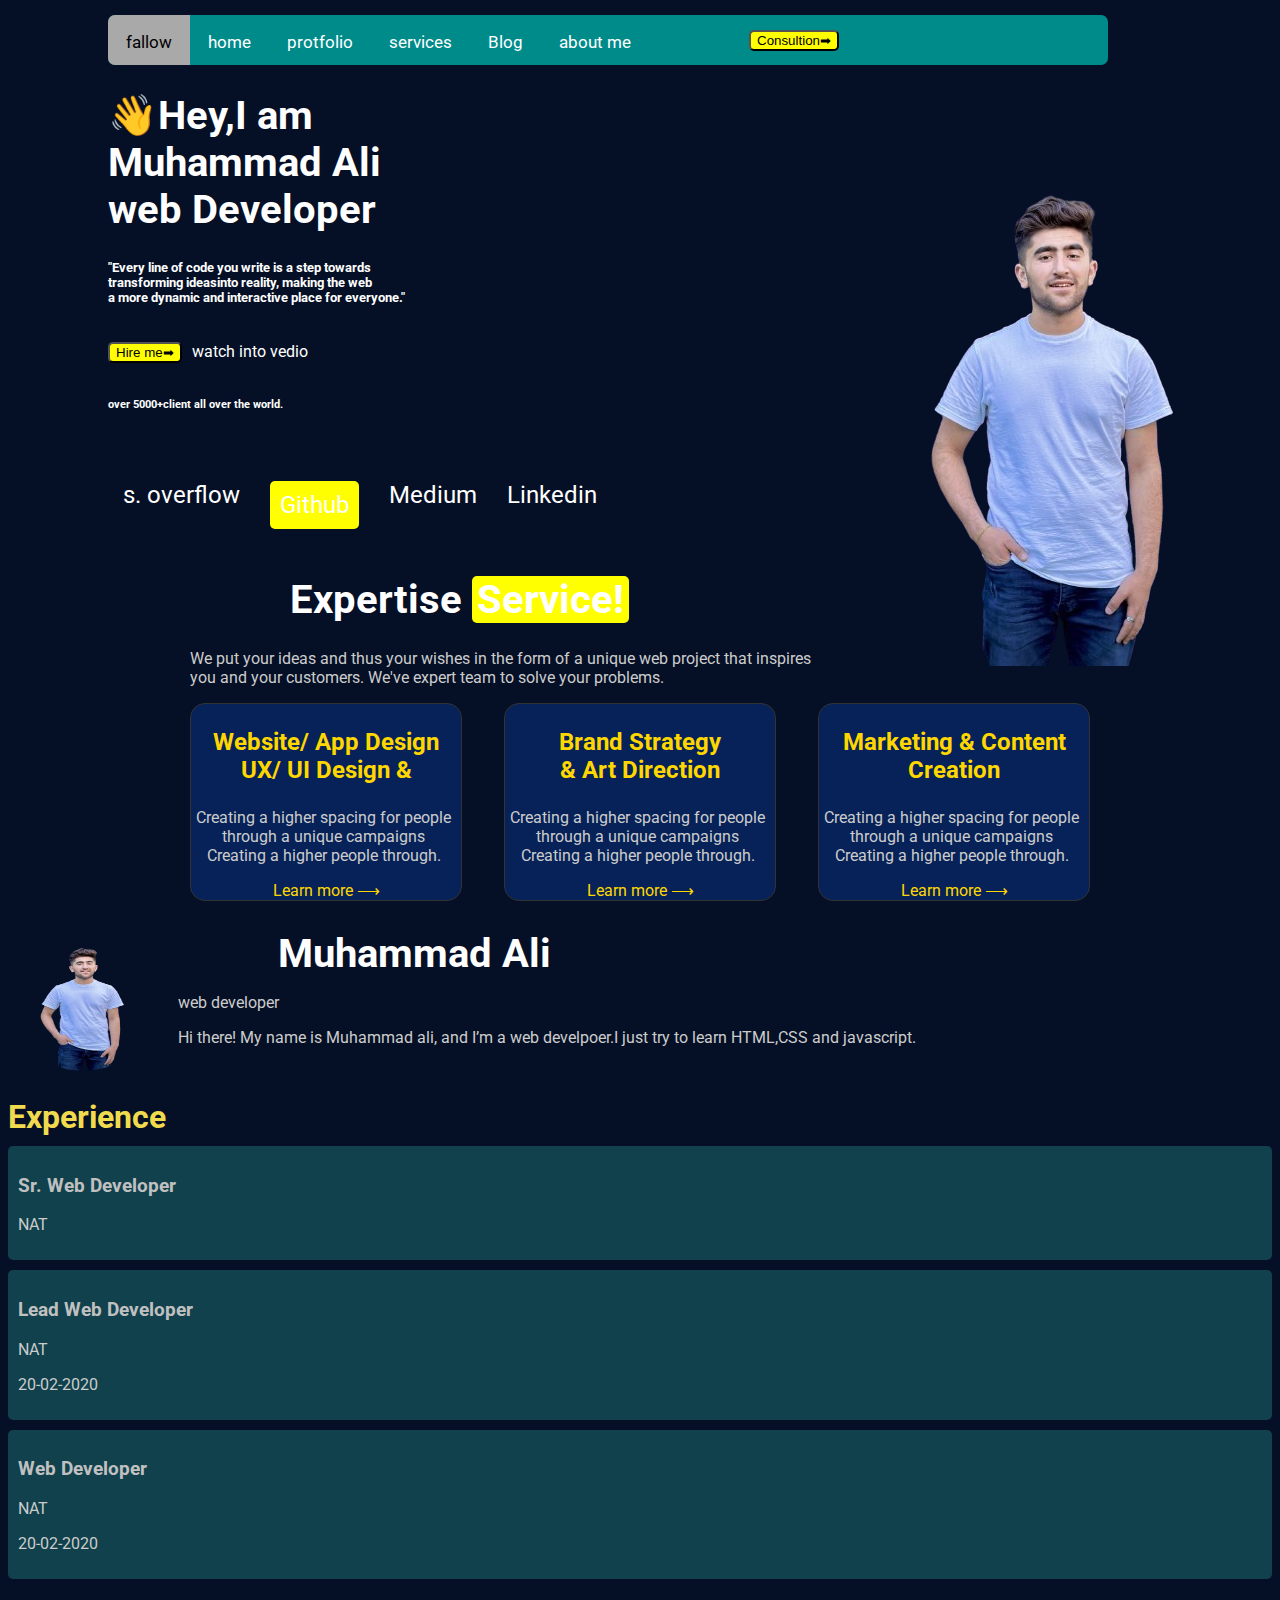
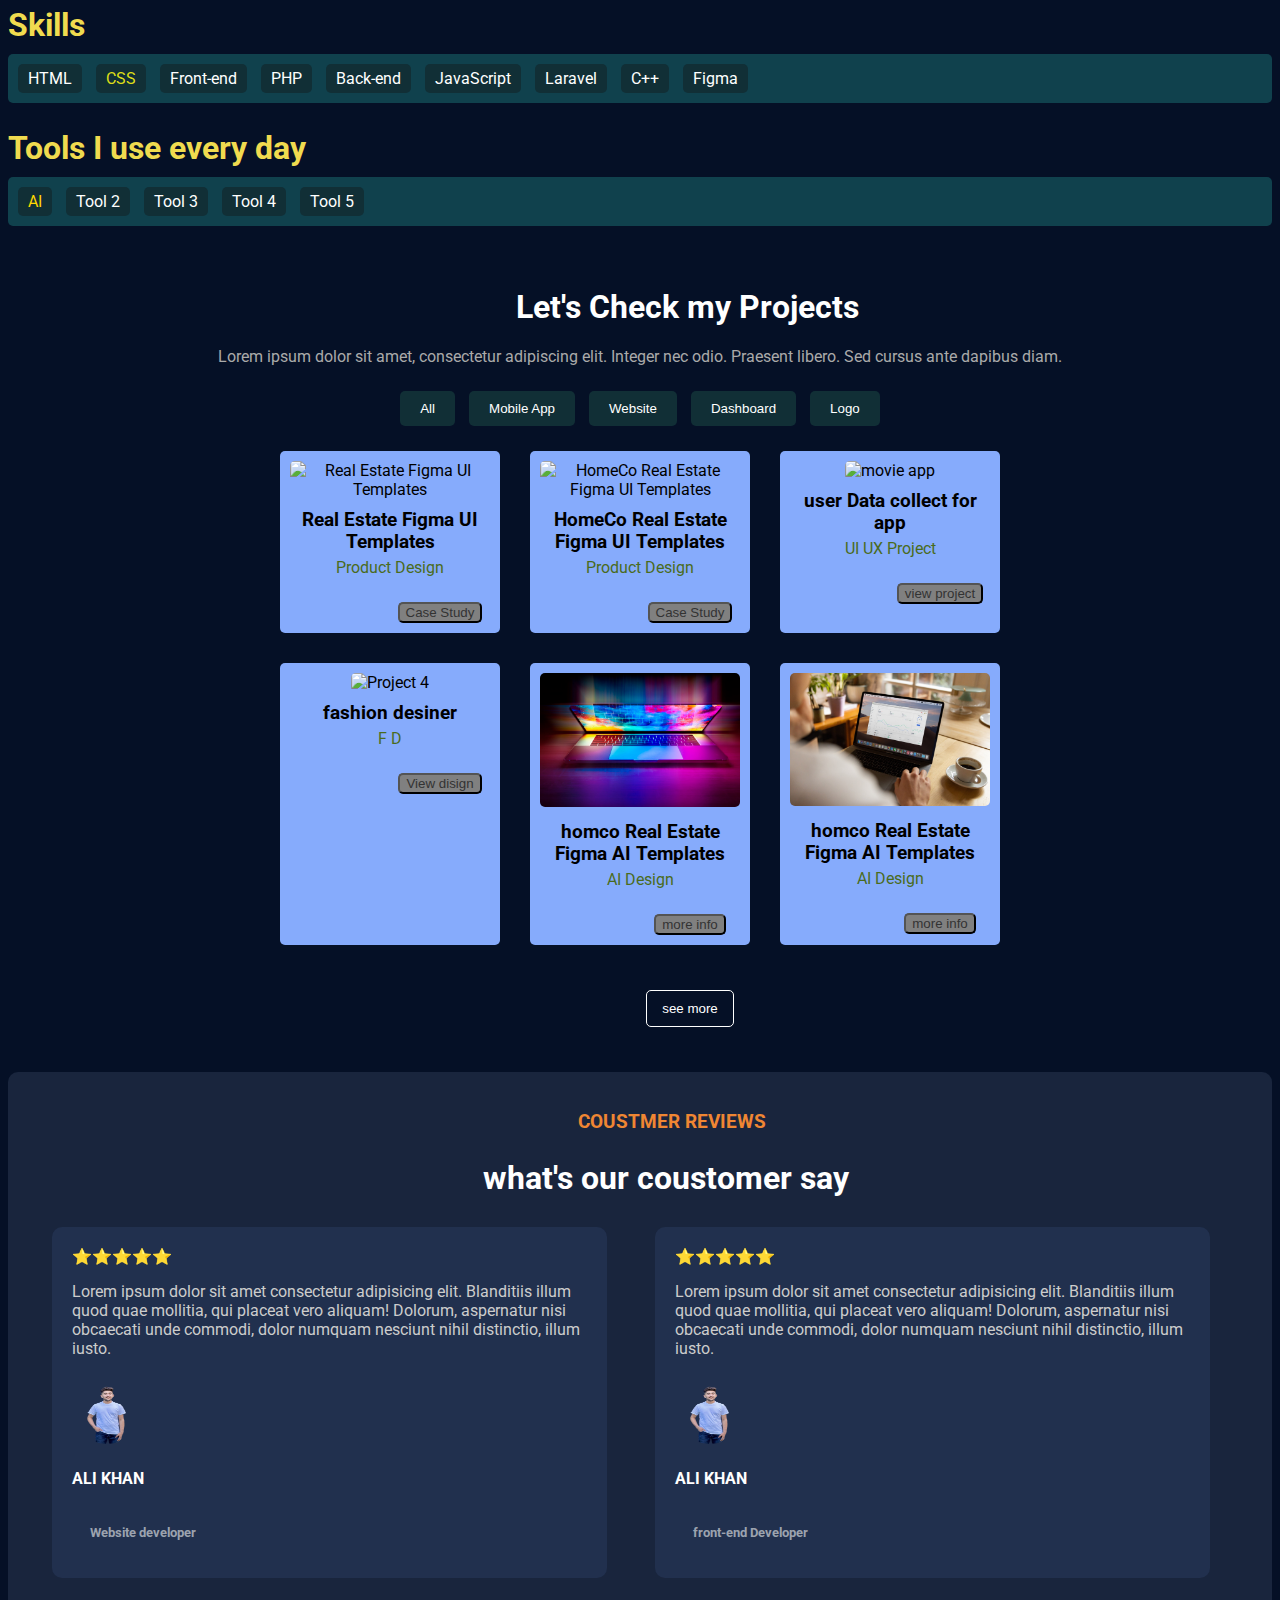
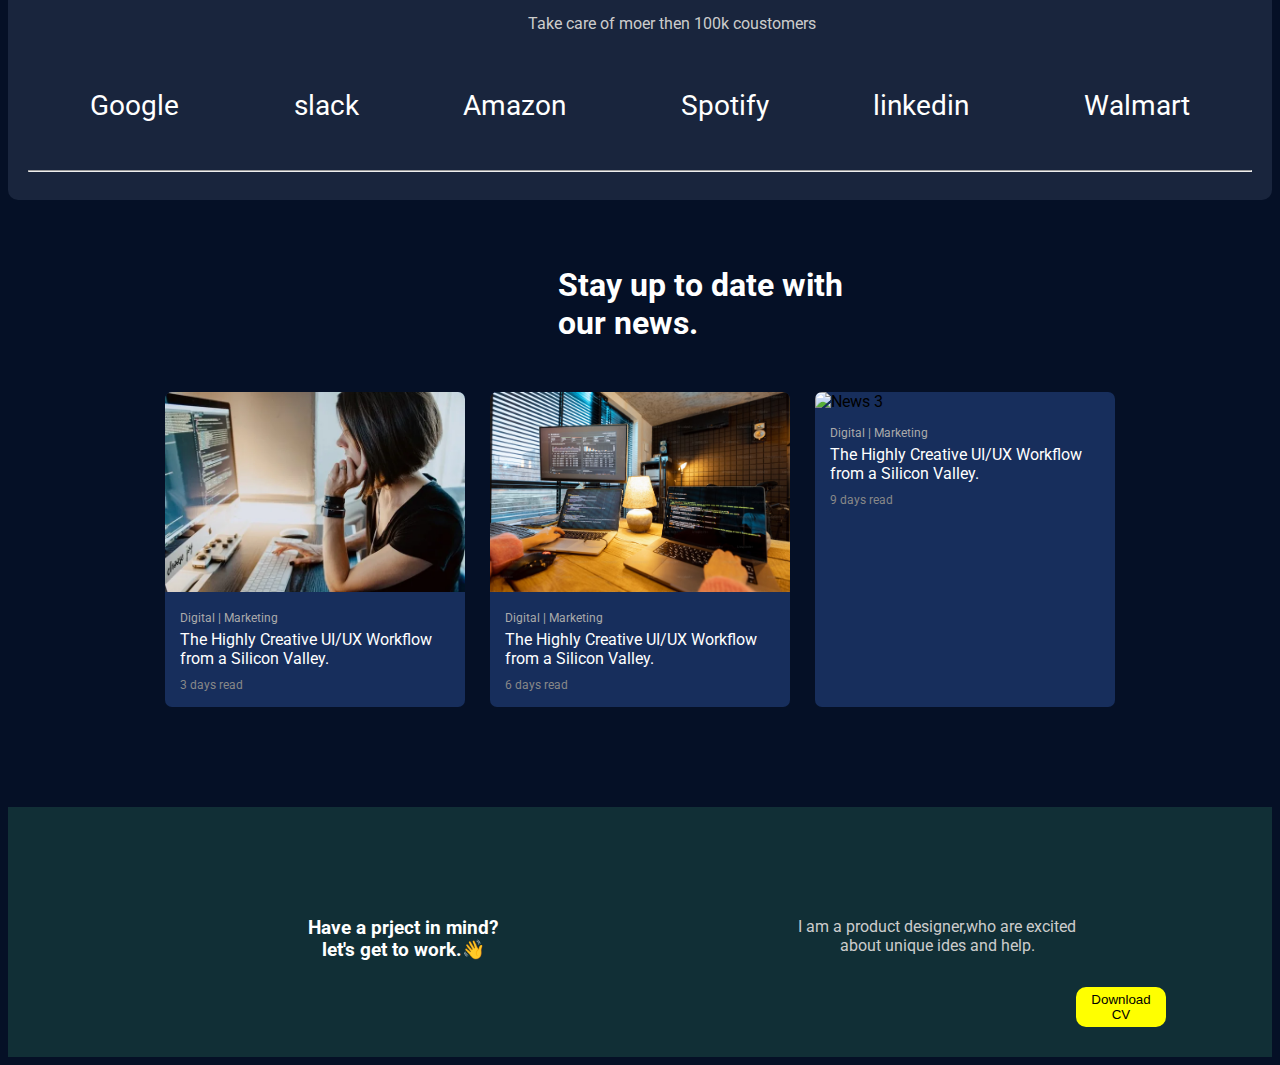
==== index.html @ a7021d80 "my protfoili" ====
<!DOCTYPE html>
<html lang="en">
<head>
    <link rel="preconnect" href="https://fonts.googleapis.com">
<link rel="preconnect" href="https://fonts.gstatic.com" crossorigin>
<link href="https://fonts.googleapis.com/css2?family=Noto+Sans:ital,wght@0,100..900;1,100..900&family=Poppins:ital,wght@0,200;0,300;0,400;0,500;0,600;0,700;0,800;1,200;1,300;1,400;1,500;1,600;1,700;1,800&family=Roboto:ital,wght@0,100;0,300;0,400;0,500;0,700;0,900;1,100;1,300;1,400;1,500;1,700;1,900&display=swap" rel="stylesheet">
    <meta charset="UTF-8">
    <meta name="viewport" content="width=device-width, initial-scale=1.0">
    <link rel="stylesheet" href="style/style.css">
    <link rel="stylesheet" href="https://cdnjs.cloudflare.com/ajax/libs/font-awesome/6.6.0/css/all.min.css" integrity="sha512-Kc323vGBEqzTmouAECnVceyQqyqdsSiqLQISBL29aUW4U/M7pSPA/gEUZQqv1cwx4OnYxTxve5UMg5GT6L4JJg==" crossorigin="anonymous" referrerpolicy="no-referrer" />

    <title>MY protfolio</title>

</head>
<body>
    <header>
        <div class="topnav">
            <a class="active" href="#fallow">fallow</a>
            <a href="#Home">home</a>
            <a href="#Protfoilo">protfolio</a>
            <a href="#services">services</a>
            <a href="#Blog">Blog</a>
            <a href="About me">about me</a>
            <button>Consultion➡</button>
          </div>
    </header>
    <section>
        <div class="about">
            <img src="/images/img.png" alt="profile image" style="float:right">
            <div><h1>👋Hey,I am<br>Muhammad Ali<br>web Developer</h1></div>
            <div><p><h5>"Every line of code you write is a step towards<br> transforming ideasinto reality, making the web<br> a more dynamic and interactive place for everyone."</h5></p></div>
            <div><button>Hire me➡</button><a href="#"><i class='bx bx-play-circle'></i></a><span>watch into vedio</span></div>
            <div><h6>over 5000+client all over the world.</h6></div>

        </div>
    </section>
    <section>
        <div class="social-media">
            <a href="https://stackoverflow.com"class="stackoverflow"><iclass="fab-stack-overflow"></i>s. overflow</a>
            <a href="https://github.com"class="github"><iclass="fabfa-github"></i> Github</a>
            <a href="https//medium.com"><iclass="fab fa-medium></i>Medium</a>
            <a href="https://linkedin.com"><iclass="fab fab-linkedin></i>Linkedin</a>


        </div>

    </section>

    <section>
        <div class="container">
            <h1>Expertise <span class="highlight">Service!</span></h1>
            <p>We put your ideas and thus your wishes in the form of a unique web project that inspires you and your customers. We've expert team to solve your problems.</p>
            <div class="services">
                <div class="service">
                    <h3>Website/ App Design<br> UX/ UI Design &</h3>
                    <p>Creating a higher spacing for people through a unique campaigns Creating a higher people through.</p>
                    <a href="#" class="learn-more">Learn more ⟶</a>
                </div>
                <div class="service">
                    <h3>Brand Strategy<br> & Art Direction</h3>
                    <p>Creating a higher spacing for people through a unique campaigns Creating a higher people through.</p>
                    <a href="#" class="learn-more">Learn more ⟶</a>
                </div>
                <div class="service">
                    <h3>Marketing & Content<br> Creation</h3>
                    <p>Creating a higher spacing for people through a unique campaigns Creating a higher people through.</p>
                    <a href="#" class="learn-more">Learn more ⟶</a>
                </div>
            </div>
        </div>

        </div>

    </section>
    <section>
        
        <div class="resume-header">
            <img src="images/img.png" alt="Muhammad ali">
            <div>
                <h1>Muhammad Ali</h1>
                <p>web developer</p>
                <p>Hi there! My name is Muhammad ali, and I’m a web develpoer.I just try to learn HTML,CSS and javascript.</p>
            </div>
        </div>

        <div class="experience">
            <h2>Experience</h2>
            <div class="experience-item">
                <h3>Sr. Web Developer</h3>
                <p>NAT</p>
            </div>
            <div class="experience-item">
                <h3>Lead Web Developer</h3>
                <p>NAT</p>
                <p>20-02-2020</p>
            </div>
            <div class="experience-item">
                <h3>Web Developer</h3>
                <p>NAT</p>
                <p>20-02-2020</p>
            </div>
        </div>

        <div class="skills">
            <h2>Skills</h2>
            <div class="skills-item">
                <span>HTML</span>
                <span class="span">CSS</span>
                <span>Front-end</span>
                <span>PHP</span>
                <span>Back-end</span>
                <span>JavaScript</span>
                <span>Laravel</span>
                <span>C++</span>
                <span>Figma</span>
            </div>
        </div>

        <div class="tools">
            <h2>Tools I use every day</h2>
            <div class="tools-item">
                <span class="span">AI</span>
                <span>Tool 2</span>
                <span>Tool 3</span>
                <span>Tool 4</span>
                <span>Tool 5</span>
            </div>
        </div>
    </div>

    </section>


    <section>
        <div class="container">
            <div class="projects-header">
                <h1>Let's Check my Projects</h1>
                <p>Lorem ipsum dolor sit amet, consectetur adipiscing elit. Integer nec odio. Praesent libero. Sed cursus ante dapibus diam.</p>
            </div>
    
            <div class="filter-buttons">
                <button>All</button>
                <button>Mobile App</button>
                <button>Website</button>
                <button>Dashboard</button>
                <button>Logo</button>
            </div>
            <div class="projects">
                <div class="project-item">
                    <img src="images/architecture-plan-blueprint-layout-work-concept.jpg" alt="Real Estate Figma UI Templates">
                    <h3>Real Estate Figma UI Templates</h3>
                    <p>Product Design</p>
                    <button>Case Study</button>
                </div>
                <div class="project-item">
                    <img src="images/marketing-strategy-planning-strategy-concept.jpg" alt="HomeCo Real Estate Figma UI Templates">
                    <h3>HomeCo Real Estate Figma UI Templates</h3>
                    <p>Product Design</p>
                    <button>Case Study</button>
                </div>
                <div class="project-item">
                    <img src="images/technology-creativity-meet-modern-studio-generative-ai.jpg" alt="movie app">
                    <h3>user Data collect for app</h3>
                    <p>UI UX Project</p>
                    <button>view project</button>
                </div>
                
                <div class="project-item">
                    <img src="images/still-life-fashion-designer-s-office.jpg" alt="Project 4">
                    <h3>fashion desiner</h3>
                    <p>F D</p>
                    <button>View disign</button>
                </div>
                <div class="project-item">
                     <img src="images/laptop-5673901_1280.jpg" alt="markiting">
                    <h3>homco Real Estate Figma AI Templates</h3>
                    <p>AI Design</p>
                    <button>more info</button>   
                    
                </div>
                <div class="project-item">
                    <img src="images/laptop-6062423_1280.jpg" alt="markiting">
                   <h3>homco Real Estate Figma AI Templates</h3>
                   <p>AI Design</p>
                   <button>more info</button>
             </div>
             <div class="see-more">
                    <button >see more</button>

                </div>
            </div>
    
               
        

    </section>
       <div class="container-new">
           <h3>COUSTMER REVIEWS</h3>
           <h2 class="intro">what's our coustomer say </h2>
           <div class="new-content">
              <div class="review">
                  <div class="stars">⭐⭐⭐⭐⭐</div>
                  <p>Lorem ipsum dolor sit amet consectetur adipisicing elit. Blanditiis illum quod quae mollitia, qui placeat vero aliquam! Dolorum, aspernatur nisi obcaecati unde commodi, dolor numquam nesciunt nihil distinctio, illum iusto.</p>
                   <img src="images/img.png" alt="Ali">
                  <h4>ALI KHAN</h4>
                  <h5>Website developer </h5>
             </div>
             <div class="review">
                  <div class="stars">⭐⭐⭐⭐⭐</div>
                  <p>Lorem ipsum dolor sit amet consectetur adipisicing elit. Blanditiis illum quod quae mollitia, qui placeat vero aliquam! Dolorum, aspernatur nisi obcaecati unde commodi, dolor numquam nesciunt nihil distinctio, illum iusto.</p>
                  <img src="images/img.png" alt="Ali">
                  <h4>ALI KHAN</h4>
                  <h5>front-end Developer </h5>
              </div>
         </div>
            <div class="paragraph"><p>Take care of moer then 100k coustomers</p></div>
            <div class="lgs">
                <div>Google</div>
                <div><i class="fa-brands fa-slack"></i>slack</div>
                <div>Amazon</div>
                <div><i class="fa-brands fa-spotify"></i>Spotify</div>
                <div>linkedin<i class="fa-brands fa-linkedin"></i></div>
                <div>Walmart</div>
            </div>
            <hr>    
      </div>
 </section>
       <section>
              <h2 class="news-last">Stay up to date with <br>our news.</h2>
              
    <div class="news-container">
        <div class="news-card">
            <img src="images/Computer-Science-Project-Ideas-for-Final-Year.webp" alt="News 1">
            <div class="content">
                <div class="category">Digital | Marketing</div>
                <div class="title">The Highly Creative UI/UX Workflow from a Silicon Valley.</div>
                <div class="time">3 days read</div>
            </div>
        </div>
        
        <div class="news-card">
            <img src="images/premium_photo-1663040543387-cb7c78c4f012.avif" alt="News 2">
            <div class="content">
                <div class="category">Digital | Marketing</div>
                <div class="title">The Highly Creative UI/UX Workflow from a Silicon Valley.</div>
                <div class="time">6 days read</div>
            </div>
        </div>
        
        <div class="news-card">
            <img src="images/high-angle-woman-doing-creative-journaling.jpg" alt="News 3">
            <div class="content">
                <div class="category">Digital | Marketing</div>
                <div class="title">The Highly Creative UI/UX Workflow from a Silicon Valley.</div>
                <div class="time">9 days read</div>
            </div>
        </div>
    </div>
     </section>


     <section>
        <div class="downloads-container">
            <h3 class="question">Have a prject in mind?<br>let's get to work.👋</h3>
            <p class="prg">I am a product designer,who are excited<br> about unique ides and help. </p>
            <button class="Download-button">Download CV</i></button>

        </div>
     </section>
</body>
</html>
---- style/style.css ----
body{
    background-color:#051026;
    font-family:'Roboto',sens-serif
}
/* Add a black background color to the top navigation */
.topnav {
    background-color: darkcyan;
    overflow: hidden;
    color: black;
    height: 50px;
    border-radius: 7px;
    width: 1000px;
    margin: 15px 0 0 100px;
  }

  /* Style the links inside the navigation bar */
  .topnav a {
    float: left;
    color:white;
    text-align: center;
    padding: 17px 18px;
    text-decoration: none;
    font-size: 17px;
  }
  
  /* Change the color of links on hover */
  .topnav a:hover {
    background-color:#ffffff;
    color:black;
  }
  
  /* Add a color to the active/current link */
  .topnav a.active {
    background-color:darkgrey;
    color: black;
  }
  button{
    background-color: yellow;
    margin: 15px 0px 0px 100px; 
    border-radius: 5px;    
  }
  h1{
    color: white;
    padding: 0% 5px 0 100px;

  }
  .small-image img{
   background-color: teal;
  }
  h5{
    color: white;
    padding: 0% 5px 0 100px;
  }
  i{
    color: yellow;
    font-size: 25px;
    margin: 20px 0 0 10px ;
    background-color: #051026;
  }
  i:hover{
    color: orangered;
  }
 
  .about img{
  }
  span{
    color:white;
  }
  h6{
    color: white;
    padding: 10px 5px 0 100px;
  }
  .social-media{
    display: flex;
    margin: 70px 0 0 100px;
  }
  .social-media a{
    margin: 0 15px;
    text-decoration:none;
    color:white;
    font-size: 24px;
  }
  .social-media a.github{
    background-color: #ff0;
    padding: 10px;
    border-radius: 5px;

  } 
  .social-media a:hover{
    opacity: 0.7;
  }

.container {
  padding: 20px;
  padding-left: 100px;
}
h1 {
  font-size: 2.5em;
}
h2 {
  font-size: 2em;
  color: #ffd700; /* Yellow color for 'Service' */
}
.services {
  display: flex;
  justify-content: space-between;
}
.service {
  background-color:#062258;
  border: 1px solid #333;
  border-radius: 15px;
  padding: 0cm;
  width: 30%;
  text-align: center;
}
.service-icon {
  font-size: 2em;
  margin-bottom: 10px;
}
.service h3 {
  font-size: 1.5em;
  color: #ffd700;
}
.service p {
  font-size: 1em;
  color: #ccc;
  padding-right: 5px;

}
.learn-more {
  color: #ffd700;
  text-decoration: none;
}
.highlight {
  background-color:yellow;
  border-radius: 5px;
  padding: 0 5px;
}
p{
  color: #ccc;
  padding:0px 0px 0px 0px ;
}
.container {
max-width: 900px;
margin: 0 auto;
padding: 20px;
}
.resume-header {
display: flex;
align-items: center;
margin-bottom: 20px;
}
.resume-header img {
border-radius: 50%;
width: 150px;
height: 150px;
margin-right: 20px;
}
.resume-header h1 {
margin: 0;
}
.experience, .skills, .tools {
margin-bottom: 20px;
}
h2 {
color: #f0db4f;
margin-bottom: 10px;
}
.experience-item, .skills-item, .tools-item {
background-color: #10414d;
color:silver;
padding: 10px;
border-radius: 5px;
margin-bottom: 10px;
}
.skills-item span, .tools-item span {
display: inline-block;
margin-right: 10px;
padding: 5px 10px;
background-color:#112f36;
border-radius: 5px;
}
.container {
max-width: 900px;
margin: 0 auto;
padding: 20px;
}
.projects-header {
text-align: center;
margin-bottom: 20px;
}
.projects-header h1 {
font-size: 2em;
}
.projects-header p {
color: #aaa;
}
.filter-buttons {
text-align: center;
margin-bottom: 20px;
}
.filter-buttons button {
background-color:#112f36;
color: #fff;
border: none;
padding: 10px 20px;
margin: 5px;
border-radius: 5px;
cursor: pointer;
}
.projects {
display: flex;
flex-wrap: wrap;
gap: 30px;
justify-content: center;
}
.project-item {
background-color: #86abfc;
padding: 10px;
border-radius: 5px;
width: 200px;
text-align: center;
}
.project-item img {
width: 100%;
border-radius: 5px;
}
.project-item h3 {
margin: 10px 0 5px;
}
.project-item p {
color: #4a6b1d;
margin: 0 0 10px;
}
.project-item button {
background-color:gray;
color: #333;
border: none:
border-radius: 5px;
cursor: pointer;
}
.skills-item .span{
  color: rgb(221, 221, 24);
}
.tools-item .span{
  color: #ffd700;
}
.tools-item .span:hover{
  color:rgb(255, 255, 255);
}
.container-new{
  margin: 25px auto;
  padding: 20px;
  background-color: #19253d;
  border-radius: 10px;
}
.container-new h2{
  color: white;
  margin-left: 455px;
  
}
.container-new h3{
  color: #ef8633;
  padding-left: 550px;
  
}
.new-content{
  width: 100%;
  display: flex;
  align-items: center;
}
.review{
  width: 42%;
  margin: 20px 2%;
  padding: 20px;
  background-color:#21304e;
  border-radius: 10px;
}
.review img{
  border-radius: 50px;
  width: 70px;
  height: 70px;
}
.review p{
  font-size: 16px;
  color: whitesssssss;
}
.review h4{
  width:-80% ;
  color: #ffffff;
}
.review h5{
  color: #9ca3af;
  margin: 3px;
  padding: 15px;
}

.stars{
  color: #ffd700;
}
.paragraph{
  padding-left: 500px;
}

.see-more button{
  background-color: #051026;
  color: #ffffff;
  border: none;
  padding: 10px 15px;
  border: 1px solid ;
}
.lgs{
  color:white;
  display: flex;
  justify-content:space-around;
  align-items: center;
  padding: 40px 10px;
  font-size: 28px;
}
.fa-brands{
  color: silver;
  background-color:#21304e;
}
.news-last{
  color: #ffffff;
  padding: 40px 0px 0px 550px;
}

.news-container {
  display: flex;
  justify-content: center;
  gap: 25px;
  margin-top: 50px;
}
.news-card {
  background-color: #172e5c;
  border-radius: 7px;
  overflow: hidden;
  width: 300px;
  text-align: left;
}

.news-card img {
  width: 100%;
  height: auto; 
 }

.news-card .content {
 padding: 15px;
}

.news-card .category {
  font-size: 12px;
  color: #aaa;
  margin-bottom: 5px;
 }

.news-card .title {
  color: #ffffff;
  font-size: 16px;
  margin-bottom: 10px;
  }
.news-card .time {
   font-size: 12px;
   color: #888;
  }
 .downloads-container{
  background-color: #112f36;
  display: flex;
  margin-top: 100px;
  text-align: center;
  height: 250px;
 }
.question{
  color: white;
  margin: 110px 0px 0px 300px;
}
.prg{
  margin: 110px 0px 0px 300px;
}
.Download-button{
  height:40px;
  width: 90px;
  border-radius: 10px;
  border: none;
  text-align: center;
  margin: 180px 100px 0px 0px;

}
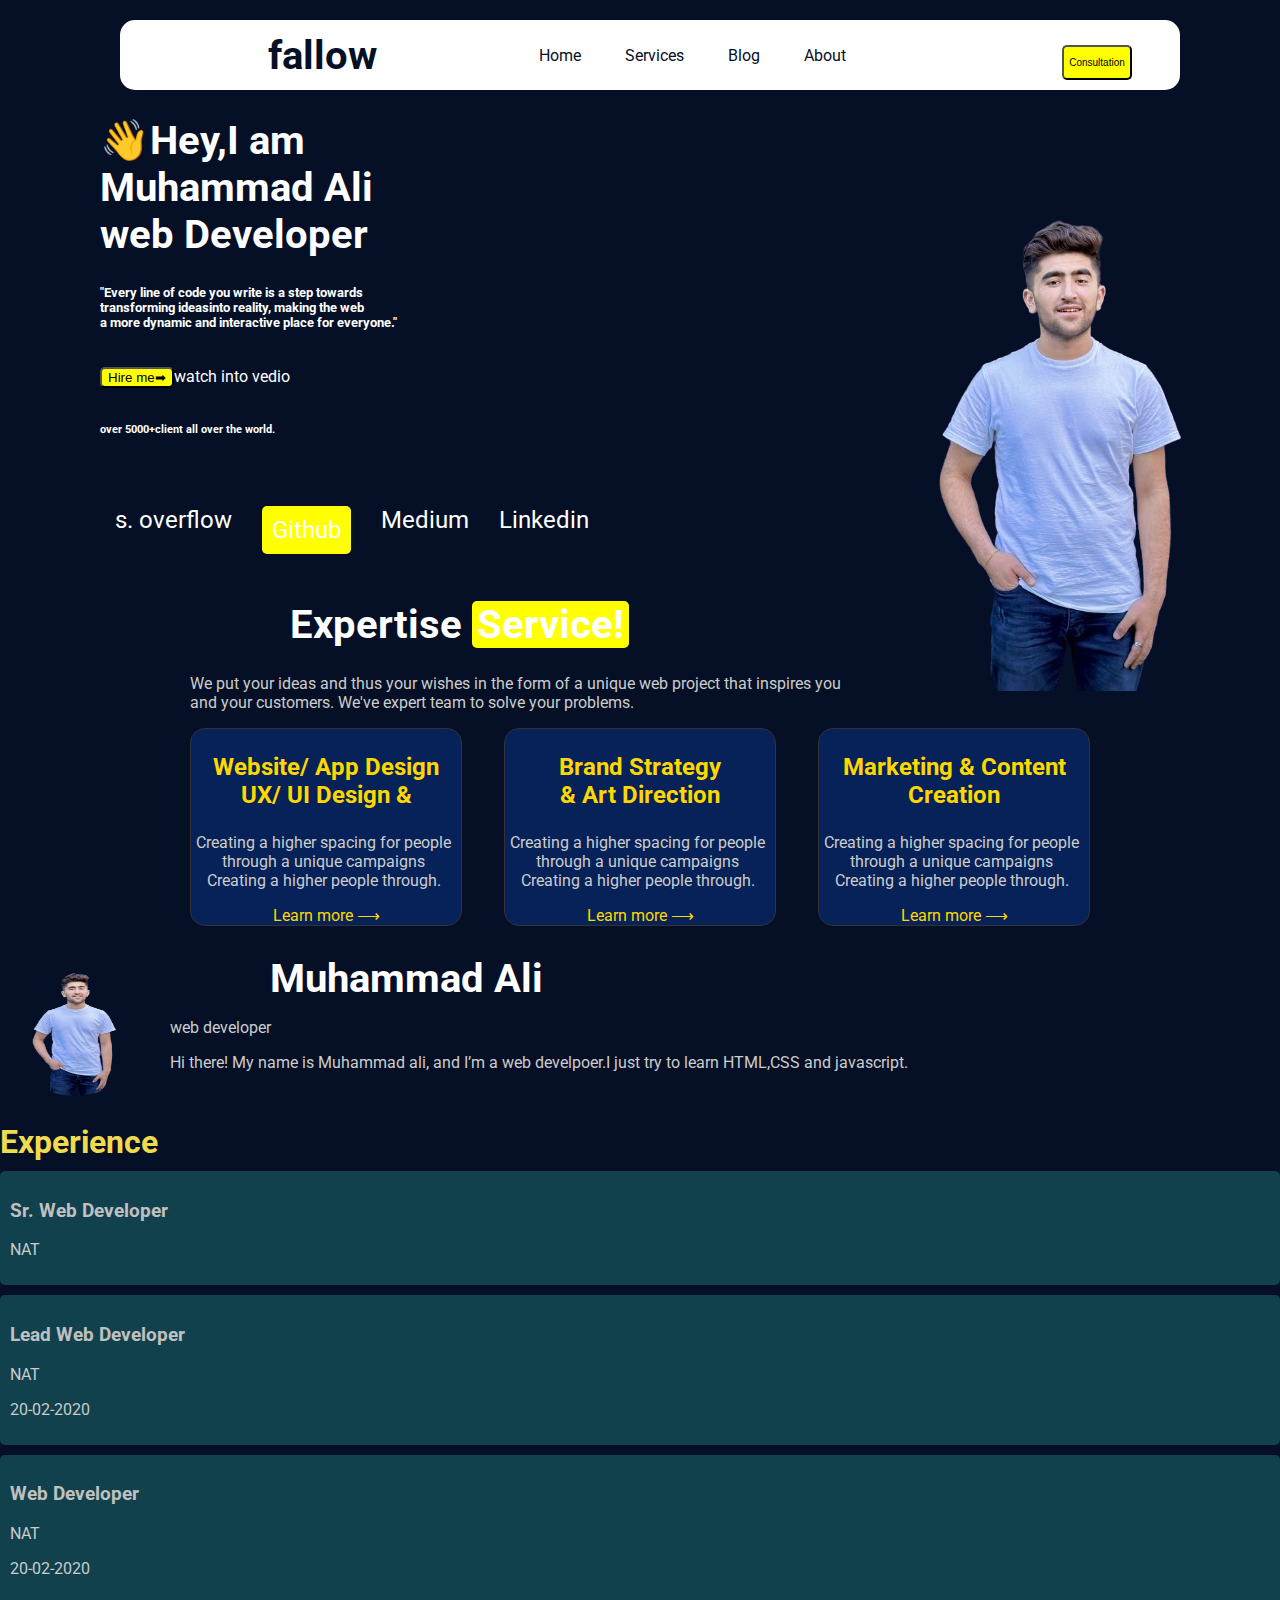
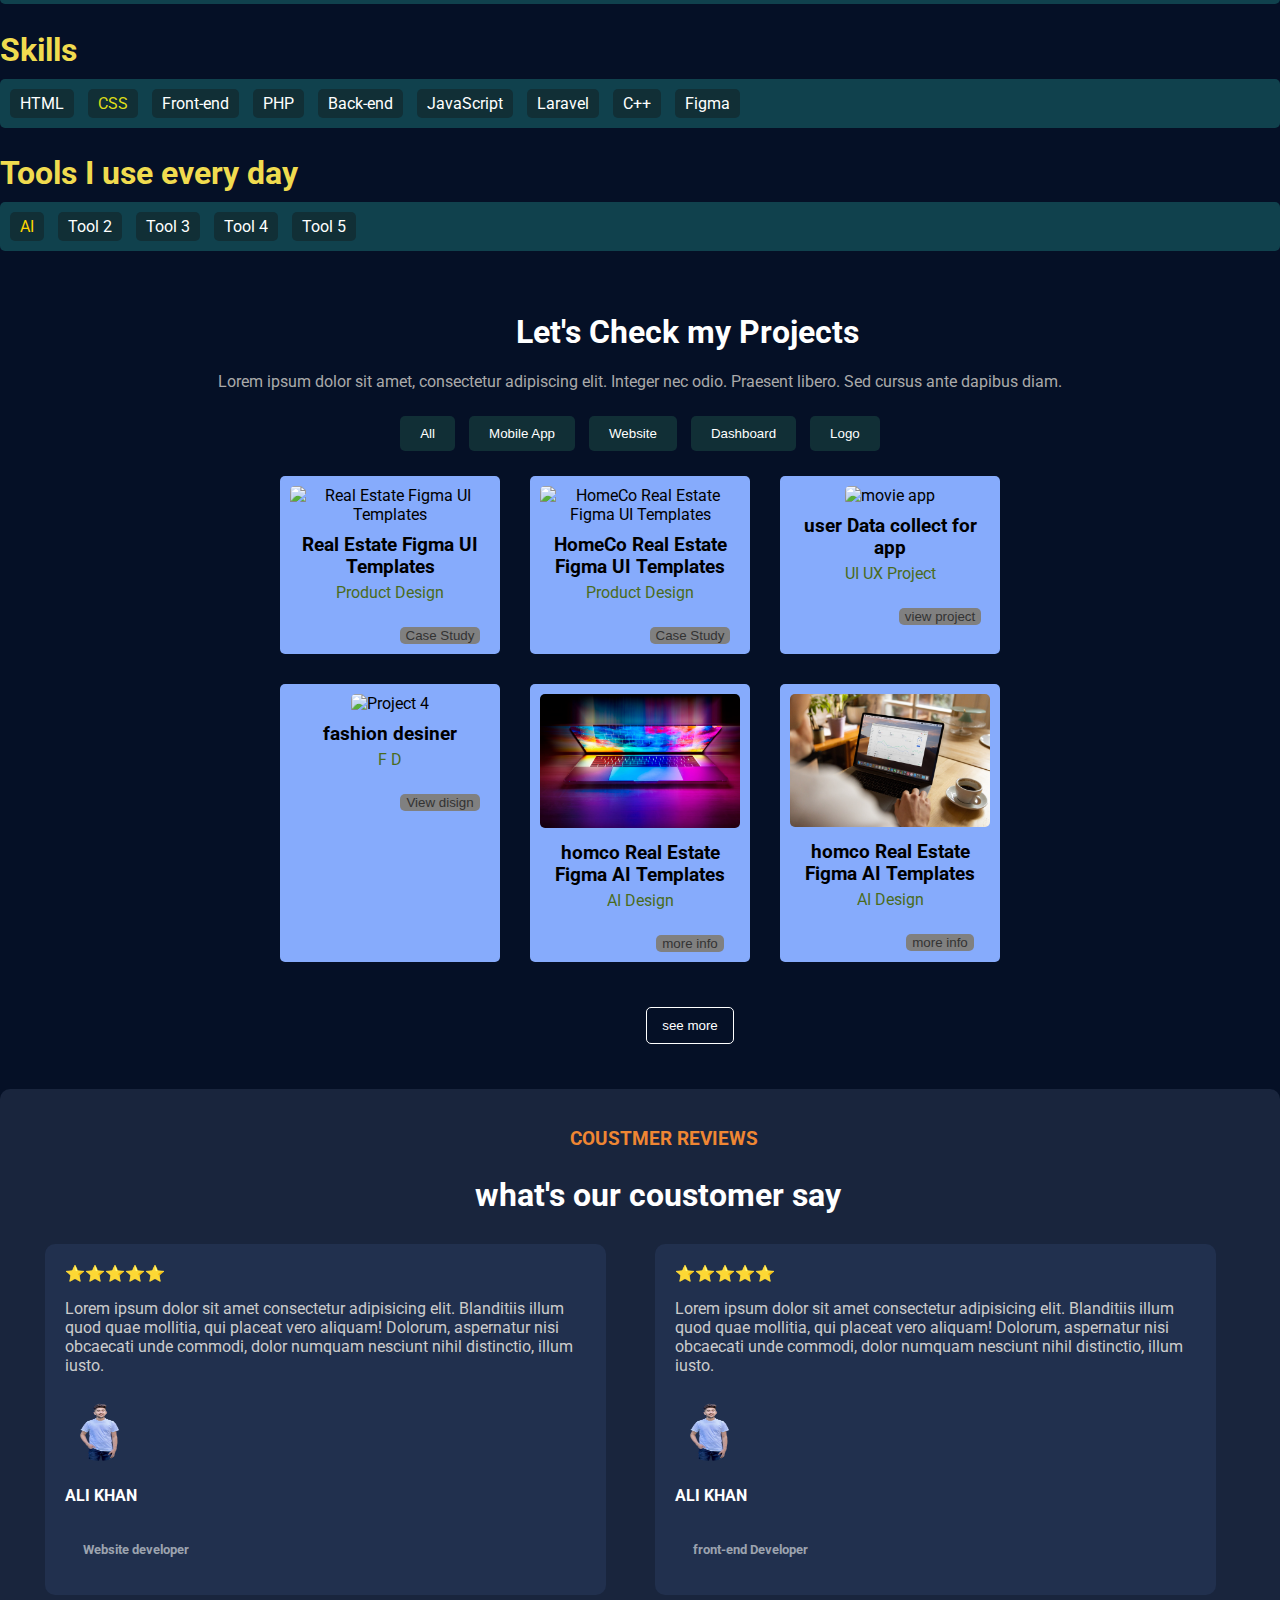
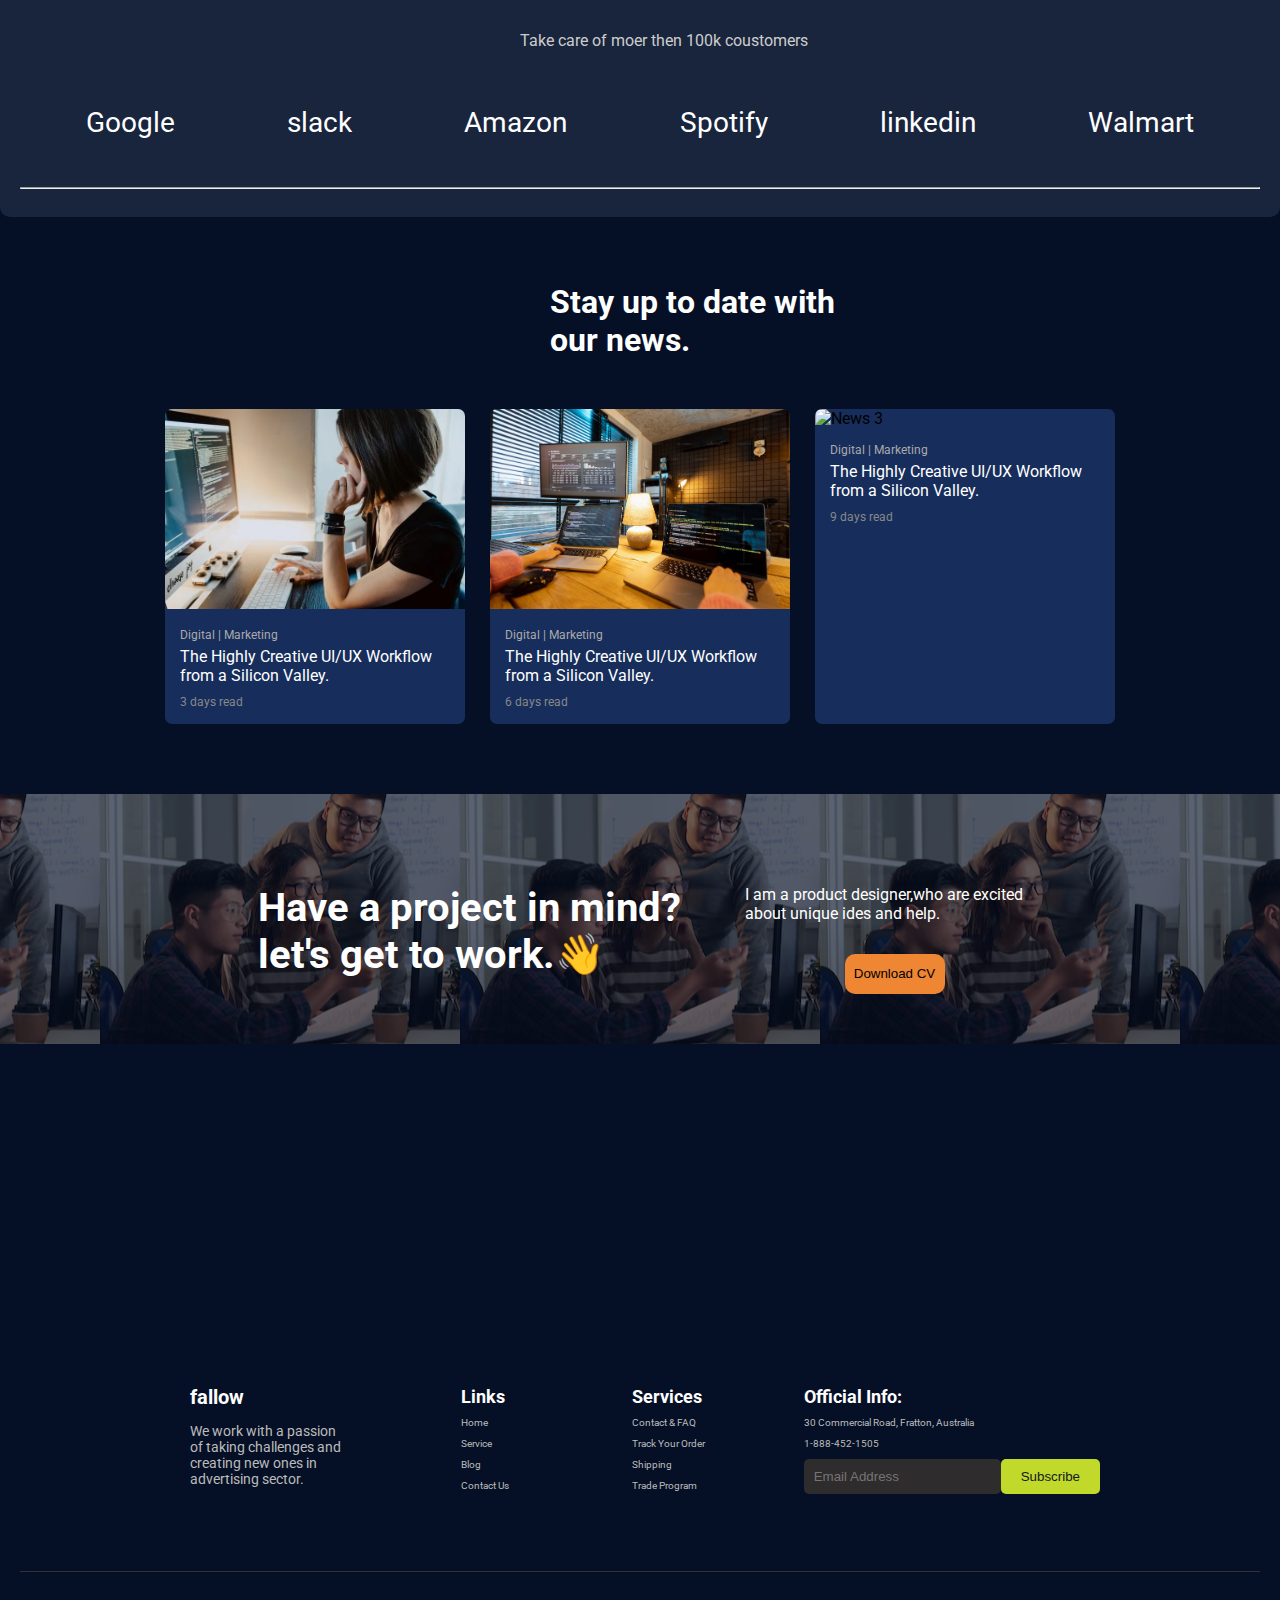
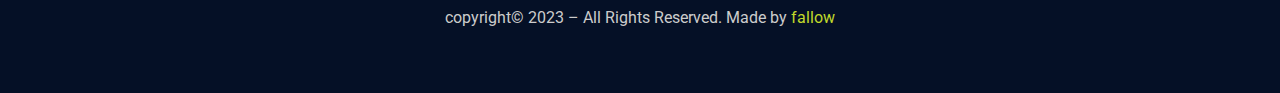
==== commit bd8d2dfe: "updated-protfoilo" ====
--- a/index.html
+++ b/index.html
@@ -13,20 +13,25 @@
 
 </head>
 <body>
-    <header>
-        <div class="topnav">
-            <a class="active" href="#fallow">fallow</a>
-            <a href="#Home">home</a>
-            <a href="#Protfoilo">protfolio</a>
-            <a href="#services">services</a>
-            <a href="#Blog">Blog</a>
-            <a href="About me">about me</a>
-            <button>Consultion➡</button>
-          </div>
-    </header>
+    <!-- Header here -->
+     <header>
+        <nav class="navbar">
+            <div>
+                <h1>fallow</h1>
+            </div>
+            <ul>
+                <li><a href="#">Home</a></li>
+                <li><a href="#">Services</a></li>
+                <li><a href="#">Blog</a></li>
+                <li><a href="#">About</a></li>
+            </ul>
+            <button class="header-btn">Consultation <i class="fa-solid fa-arrow-right"></i></button>
+        </nav>
+     </header>
+
     <section>
         <div class="about">
-            <img src="/images/img.png" alt="profile image" style="float:right">
+            <img src="./images/img.png" alt="profile image" style="float:right">
             <div><h1>👋Hey,I am<br>Muhammad Ali<br>web Developer</h1></div>
             <div><p><h5>"Every line of code you write is a step towards<br> transforming ideasinto reality, making the web<br> a more dynamic and interactive place for everyone."</h5></p></div>
             <div><button>Hire me➡</button><a href="#"><i class='bx bx-play-circle'></i></a><span>watch into vedio</span></div>
@@ -261,11 +266,61 @@
 
      <section>
         <div class="downloads-container">
-            <h3 class="question">Have a prject in mind?<br>let's get to work.👋</h3>
-            <p class="prg">I am a product designer,who are excited<br> about unique ides and help. </p>
-            <button class="Download-button">Download CV</i></button>
-
+        </div>
+        <div class="downloads-container-text">
+            <h3 class="question">Have a project in mind?<br>let's get to work.👋</h3>
+            <div>
+                <p class="prg">I am a product designer,who are excited<br> about unique ides and help. </p>
+                <button class="Download-button">Download CV</i></button>
+            </div>
         </div>
      </section>
+     <footer class="footer">
+        <div class="footer-container">
+            <div class="footer-left">
+                <div class="logo">
+                    <h2>fallow</h2>
+                    <p>We work with a passion of taking challenges and creating new ones in advertising sector.</p>
+                </div>
+                <div class="social-icons">
+                    <a href="#"><i class="fa-brands fa-facebook"></i></a>
+                    <a href="#"><i class="fa-brands fa-twitter"></i></a>
+                    <a href="#"><i class="fa-brands fa-instagram"></i></a>
+                    <a href="#"><i class="fa-brands fa-youtube"></i></a>
+                </div>
+            </div>
+            <div class="footer-center">
+                <h3>Links</h3>
+                <ul>
+                    <li><a href="#">Home</a></li>
+                    <li><a href="#">Service</a></li>
+                    <li><a href="#">Blog</a></li>
+                    <li><a href="#">Contact Us</a></li>
+                </ul>
+            </div>
+            <div class="footer-right">
+                <h3>Services</h3>
+                <ul>
+                    <li><a href="#">Contact & FAQ</a></li>
+                    <li><a href="#">Track Your Order</a></li>
+                    <li><a href="#">Shipping</a></li>
+                    <li><a href="#">Trade Program</a></li>
+                </ul>
+            </div>
+            <div class="footer-info">
+                <h3>Official Info:</h3>
+                <p>30 Commercial Road, Fratton, Australia</p>
+                <p>1-888-452-1505</p>
+                <div class="newsletter">
+                    <input type="email" placeholder="Email Address">
+                    <button>Subscribe</button>
+                </div>
+            </div>
+        </div>
+        <div class="footer-bottom">
+            <p> copyright&copy; 2023 – All Rights Reserved. Made by <a href="#">fallow</a></p>
+        </div>
+    </footer>
+ 
 </body>
 </html>--- a/style/style.css
+++ b/style/style.css
@@ -1,58 +1,64 @@
-
-body{
-    background-color:#051026;
-    font-family:'Roboto',sens-serif
-}
-/* Add a black background color to the top navigation */
-.topnav {
-    background-color: darkcyan;
-    overflow: hidden;
-    color: black;
-    height: 50px;
-    border-radius: 7px;
-    width: 1000px;
-    margin: 15px 0 0 100px;
-  }
-
-  /* Style the links inside the navigation bar */
-  .topnav a {
-    float: left;
-    color:white;
-    text-align: center;
-    padding: 17px 18px;
-    text-decoration: none;
-    font-size: 17px;
-  }
-  
-  /* Change the color of links on hover */
-  .topnav a:hover {
-    background-color:#ffffff;
-    color:black;
-  }
-  
-  /* Add a color to the active/current link */
-  .topnav a.active {
-    background-color:darkgrey;
-    color: black;
-  }
-  button{
-    background-color: yellow;
-    margin: 15px 0px 0px 100px; 
-    border-radius: 5px;    
-  }
-  h1{
-    color: white;
-    padding: 0% 5px 0 100px;
-
-  }
-  .small-image img{
-   background-color: teal;
-  }
-  h5{
-    color: white;
-    padding: 0% 5px 0 100px;
-  }
-  i{
+body {
+  background-color: #051026;
+  font-family: "Roboto", sans-serif;
+  padding: 0;
+  margin: 0;
+  width: 100%;
+}
+
+/* Header here */
+header {
+  background: #fff;
+  border-radius: 15px;
+  margin: 20px 100px 0px 120px;
+}
+
+.navbar {
+  display: flex;
+  align-items: center;
+  justify-content: space-around;
+  height: 70px;
+}
+
+.navbar h1 {
+  color: #051026;
+}
+
+.navbar li {
+  display: inline-block;
+  color: #051026;
+  margin: 0 20px;
+}
+
+.navbar li a {
+  text-decoration: none;
+  color: #051026;
+}
+
+.header-btn {
+  background-color: yellow;
+  text-align: center;
+  font-size: 10px;
+  border-radius: 5px;
+  padding: 10px 5px;
+}
+button {
+  background-color: yellow;
+  margin: 15px 0px 0px 100px;
+  border-radius: 5px;
+}
+h1 {
+  color: white;
+  padding: 0% 5px 0 100px;
+}
+.small-image img {
+  background-color: teal;
+}
+h5 {
+  color: white;
+  padding: 0% 5px 0 100px;
+}
+/* i{
     color: yellow;
     font-size: 25px;
     margin: 20px 0 0 10px ;
@@ -60,36 +66,35 @@
   }
   i:hover{
     color: orangered;
-  }
- 
-  .about img{
-  }
-  span{
-    color:white;
-  }
-  h6{
-    color: white;
-    padding: 10px 5px 0 100px;
-  }
-  .social-media{
-    display: flex;
-    margin: 70px 0 0 100px;
-  }
-  .social-media a{
-    margin: 0 15px;
-    text-decoration:none;
-    color:white;
-    font-size: 24px;
-  }
-  .social-media a.github{
-    background-color: #ff0;
-    padding: 10px;
-    border-radius: 5px;
-
-  } 
-  .social-media a:hover{
-    opacity: 0.7;
-  }
+  } */
+
+.about img {
+}
+span {
+  color: white;
+}
+h6 {
+  color: white;
+  padding: 10px 5px 0 100px;
+}
+.social-media {
+  display: flex;
+  margin: 70px 0 0 100px;
+}
+.social-media a {
+  margin: 0 15px;
+  text-decoration: none;
+  color: white;
+  font-size: 24px;
+}
+.social-media a.github {
+  background-color: #ff0;
+  padding: 10px;
+  border-radius: 5px;
+}
+.social-media a:hover {
+  opacity: 0.7;
+}
 
 .container {
   padding: 20px;
@@ -107,7 +112,7 @@
   justify-content: space-between;
 }
 .service {
-  background-color:#062258;
+  background-color: #062258;
   border: 1px solid #333;
   border-radius: 15px;
   padding: 0cm;
@@ -126,203 +131,205 @@
   font-size: 1em;
   color: #ccc;
   padding-right: 5px;
-
 }
 .learn-more {
   color: #ffd700;
   text-decoration: none;
 }
 .highlight {
-  background-color:yellow;
+  background-color: yellow;
   border-radius: 5px;
   padding: 0 5px;
 }
-p{
+p {
   color: #ccc;
-  padding:0px 0px 0px 0px ;
+  padding: 0px 0px 0px 0px;
 }
 .container {
-max-width: 900px;
-margin: 0 auto;
-padding: 20px;
+  max-width: 900px;
+  margin: 0 auto;
+  padding: 20px;
 }
 .resume-header {
-display: flex;
-align-items: center;
-margin-bottom: 20px;
+  display: flex;
+  align-items: center;
+  margin-bottom: 20px;
 }
 .resume-header img {
-border-radius: 50%;
-width: 150px;
-height: 150px;
-margin-right: 20px;
+  border-radius: 50%;
+  width: 150px;
+  height: 150px;
+  margin-right: 20px;
 }
 .resume-header h1 {
-margin: 0;
-}
-.experience, .skills, .tools {
-margin-bottom: 20px;
+  margin: 0;
+}
+.experience,
+.skills,
+.tools {
+  margin-bottom: 20px;
 }
 h2 {
-color: #f0db4f;
-margin-bottom: 10px;
-}
-.experience-item, .skills-item, .tools-item {
-background-color: #10414d;
-color:silver;
-padding: 10px;
-border-radius: 5px;
-margin-bottom: 10px;
-}
-.skills-item span, .tools-item span {
-display: inline-block;
-margin-right: 10px;
-padding: 5px 10px;
-background-color:#112f36;
-border-radius: 5px;
+  color: #f0db4f;
+  margin-bottom: 10px;
+}
+.experience-item,
+.skills-item,
+.tools-item {
+  background-color: #10414d;
+  color: silver;
+  padding: 10px;
+  border-radius: 5px;
+  margin-bottom: 10px;
+}
+.skills-item span,
+.tools-item span {
+  display: inline-block;
+  margin-right: 10px;
+  padding: 5px 10px;
+  background-color: #112f36;
+  border-radius: 5px;
 }
 .container {
-max-width: 900px;
-margin: 0 auto;
-padding: 20px;
+  max-width: 900px;
+  margin: 0 auto;
+  padding: 20px;
 }
 .projects-header {
-text-align: center;
-margin-bottom: 20px;
+  text-align: center;
+  margin-bottom: 20px;
 }
 .projects-header h1 {
-font-size: 2em;
+  font-size: 2em;
 }
 .projects-header p {
-color: #aaa;
+  color: #aaa;
 }
 .filter-buttons {
-text-align: center;
-margin-bottom: 20px;
+  text-align: center;
+  margin-bottom: 20px;
 }
 .filter-buttons button {
-background-color:#112f36;
-color: #fff;
-border: none;
-padding: 10px 20px;
-margin: 5px;
-border-radius: 5px;
-cursor: pointer;
+  background-color: #112f36;
+  color: #fff;
+  border: none;
+  padding: 10px 20px;
+  margin: 5px;
+  border-radius: 5px;
+  cursor: pointer;
 }
 .projects {
-display: flex;
-flex-wrap: wrap;
-gap: 30px;
-justify-content: center;
+  display: flex;
+  flex-wrap: wrap;
+  gap: 30px;
+  justify-content: center;
 }
 .project-item {
-background-color: #86abfc;
-padding: 10px;
-border-radius: 5px;
-width: 200px;
-text-align: center;
+  background-color: #86abfc;
+  padding: 10px;
+  border-radius: 5px;
+  width: 200px;
+  text-align: center;
 }
 .project-item img {
-width: 100%;
-border-radius: 5px;
+  width: 100%;
+  border-radius: 5px;
 }
 .project-item h3 {
-margin: 10px 0 5px;
+  margin: 10px 0 5px;
 }
 .project-item p {
-color: #4a6b1d;
-margin: 0 0 10px;
+  color: #4a6b1d;
+  margin: 0 0 10px;
 }
 .project-item button {
-background-color:gray;
-color: #333;
-border: none:
-border-radius: 5px;
-cursor: pointer;
-}
-.skills-item .span{
+  background-color: gray;
+  color: #333;
+  border: none;
+  border-radius: 5px;
+  cursor: pointer;
+}
+.skills-item .span {
   color: rgb(221, 221, 24);
 }
-.tools-item .span{
+.tools-item .span {
   color: #ffd700;
 }
-.tools-item .span:hover{
-  color:rgb(255, 255, 255);
-}
-.container-new{
+.tools-item .span:hover {
+  color: rgb(255, 255, 255);
+}
+.container-new {
   margin: 25px auto;
   padding: 20px;
   background-color: #19253d;
   border-radius: 10px;
 }
-.container-new h2{
+.container-new h2 {
   color: white;
   margin-left: 455px;
-  
-}
-.container-new h3{
+}
+.container-new h3 {
   color: #ef8633;
   padding-left: 550px;
-  
-}
-.new-content{
+}
+.new-content {
   width: 100%;
   display: flex;
   align-items: center;
 }
-.review{
+.review {
   width: 42%;
   margin: 20px 2%;
   padding: 20px;
-  background-color:#21304e;
+  background-color: #21304e;
   border-radius: 10px;
 }
-.review img{
+.review img {
   border-radius: 50px;
   width: 70px;
   height: 70px;
 }
-.review p{
+.review p {
   font-size: 16px;
   color: whitesssssss;
 }
-.review h4{
-  width:-80% ;
+.review h4 {
+  width: -80%;
   color: #ffffff;
 }
-.review h5{
+.review h5 {
   color: #9ca3af;
   margin: 3px;
   padding: 15px;
 }
 
-.stars{
+.stars {
   color: #ffd700;
 }
-.paragraph{
+.paragraph {
   padding-left: 500px;
 }
 
-.see-more button{
+.see-more button {
   background-color: #051026;
   color: #ffffff;
   border: none;
   padding: 10px 15px;
-  border: 1px solid ;
-}
-.lgs{
-  color:white;
-  display: flex;
-  justify-content:space-around;
+  border: 1px solid;
+}
+.lgs {
+  color: white;
+  display: flex;
+  justify-content: space-around;
   align-items: center;
   padding: 40px 10px;
   font-size: 28px;
 }
-.fa-brands{
+.fa-brands {
   color: silver;
-  background-color:#21304e;
-}
-.news-last{
+  background-color: #21304e;
+}
+.news-last {
   color: #ffffff;
   padding: 40px 0px 0px 550px;
 }
@@ -343,56 +350,198 @@
 
 .news-card img {
   width: 100%;
-  height: auto; 
- }
+  height: auto;
+}
 
 .news-card .content {
- padding: 15px;
+  padding: 15px;
 }
 
 .news-card .category {
   font-size: 12px;
   color: #aaa;
   margin-bottom: 5px;
- }
+}
 
 .news-card .title {
   color: #ffffff;
   font-size: 16px;
   margin-bottom: 10px;
-  }
+}
 .news-card .time {
-   font-size: 12px;
-   color: #888;
-  }
- .downloads-container{
-  background-color: #112f36;
-  display: flex;
-  margin-top: 100px;
-  text-align: center;
+  font-size: 12px;
+  color: #888;
+}
+.downloads-container {
+  background-color: #19253d;
+  display: flex;
   height: 250px;
- }
-.question{
-  color: white;
-  margin: 110px 0px 0px 300px;
-}
-.prg{
-  margin: 110px 0px 0px 300px;
-}
-.Download-button{
-  height:40px;
-  width: 90px;
+  margin-top: 70px;
+  background-image: url("../images/computer-science-student-explaining-his-creative-idea-friends-when-they-are-working-group-project_274689-27077.avif");
+  background-position: center;
+  object-fit: contain;
+  opacity: 0.4;
+}
+
+.downloads-container-text {
+  opacity: 1.5;
+  position: relative;
+  display: flex;
+  align-items: center;
+  justify-content: center;
+  gap: 4rem;
+  margin-bottom: 100px;
+  bottom: 200px;
+  /* font-size: 20px; */
+}
+
+.downloads-container-text h3 {
+  font-size: 40px;
+}
+.prg {
+  color: #ffffff;
+}
+
+.question {
+  color: white;
+
+}
+.Download-button {
+  background-color: #ef8633;
+  height: 40px;
+  width: 100px;
   border-radius: 10px;
   border: none;
   text-align: center;
-  margin: 180px 100px 0px 0px;
-
-}
-
+}
+.footer {
+  background-color:#051026;
+  padding: 50px 20px;
   
-
-
-
-
-
-
+}
+
+.footer-container {
+  display: flex;
+  justify-content: space-between;
+  flex-wrap: wrap;
+  max-width: 900px;
+  margin: 0 auto;
+  font-size: 10px;
+}
+
+.footer-left {
+  flex: 1;
+  margin-right: 20px;
+}
+.footer-left h2{
+  color: #ffff;
+}
+
+
+.footer-left p {
+  color: #bbb;
+  font-size: 14px;
+}
+
+.social-icons {
+  margin-top: 20px;
+  color: #4a6b1d;
+}
+.fa-twitter:before{
+  background-color: #051026;
+  color: yellow;
+}
+.fa-facebook::before{
+background-color: #051026;
+}
+.fa-instagram:before{
+  background-color: #051026;
+}
+.fa-youtube:before{
+  background-color: #051026;
+}
+
+.social-icons a {
+  color: #bbb;
+  margin-right: 10px;
+  font-size: 20px;
+}
+.footer-center{
+  margin-left: 100px;
+}
+.footer-center, .footer-right {
+  flex: 1;
+  margin-right: 20px;
+}
+
+.footer-center h3, .footer-right h3 {
+  font-size: 18px;
+  margin-bottom: 10px;
+  color: #fff;
+}
+
+.footer-center ul, .footer-right ul {
+  list-style: none;
+  padding: 0;
+}
+
+.footer-center ul li, .footer-right ul li {
+  margin-bottom: 10px;
+}
+
+.footer-center ul li a, .footer-right ul li a {
+  color: #bbb;
+  text-decoration: none;
+}
+
+.footer-info {
+  flex: 1;
+}
+
+.footer-info h3 {
+  font-size: 18px;
+  margin-bottom: 10px;
+  color: #fff;
+}
+
+.footer-info p {
+  color: #bbb;
+  margin-bottom: 10px;
+}
+
+.newsletter {
+  display: flex;
+  align-items: center;
+}
+
+.newsletter input[type="email"] {
+  padding: 10px;
+  margin-right: 10px;
+  border: none;
+  border-radius: 5px;
+  color:rgb(71, 71, 71);
+  background-color:rgb(46, 44, 44);
+}
+
+.newsletter button {
+  padding: 10px 20px;
+  background-color: #c0d92b;
+  border: none;
+  border-radius: 5px;
+  color: #121820;
+  cursor: pointer;
+  margin: -10px;
+}
+
+.footer-bottom {
+  text-align: center;
+  margin-top: 40px;
+  border-top: 1px solid #333;
+  padding-top: 20px;
+  color: #bbb;
+}
+
+.footer-bottom a {
+  color: #c0d92b;
+  text-decoration: none;
+}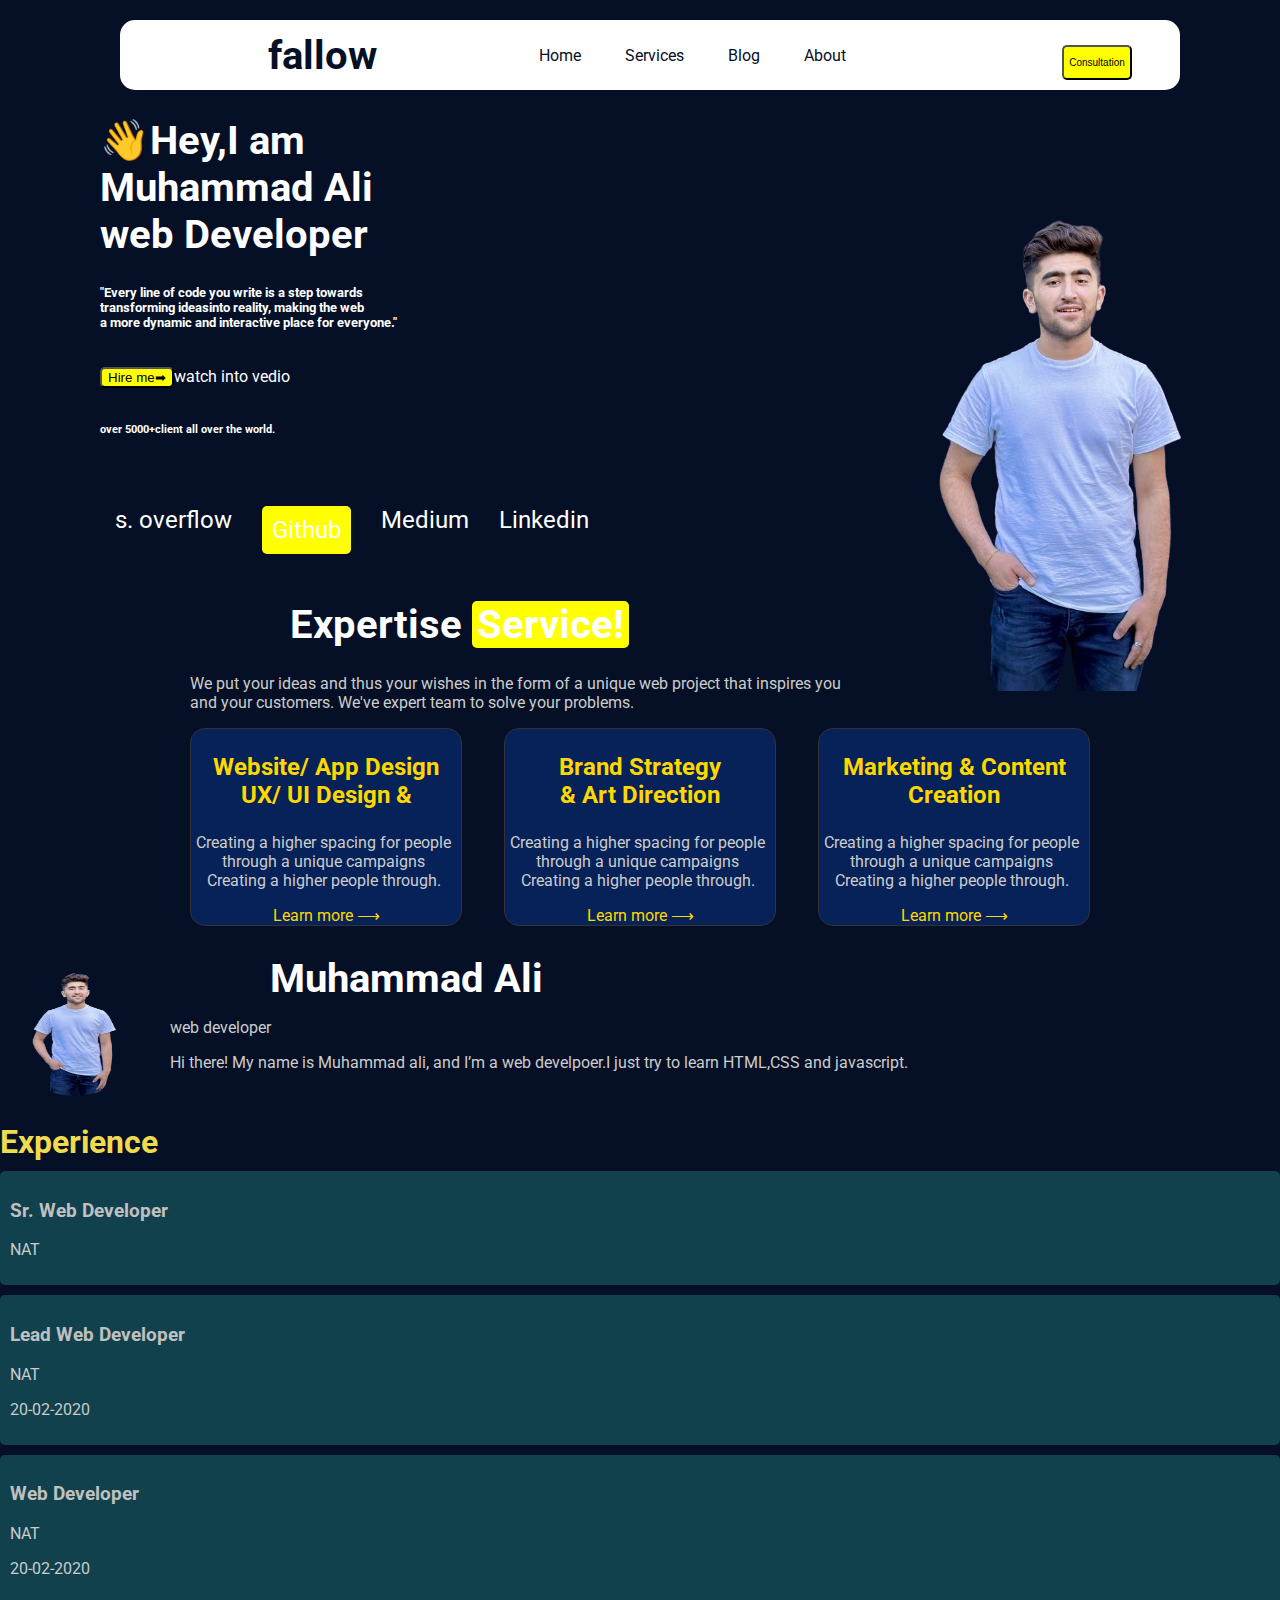
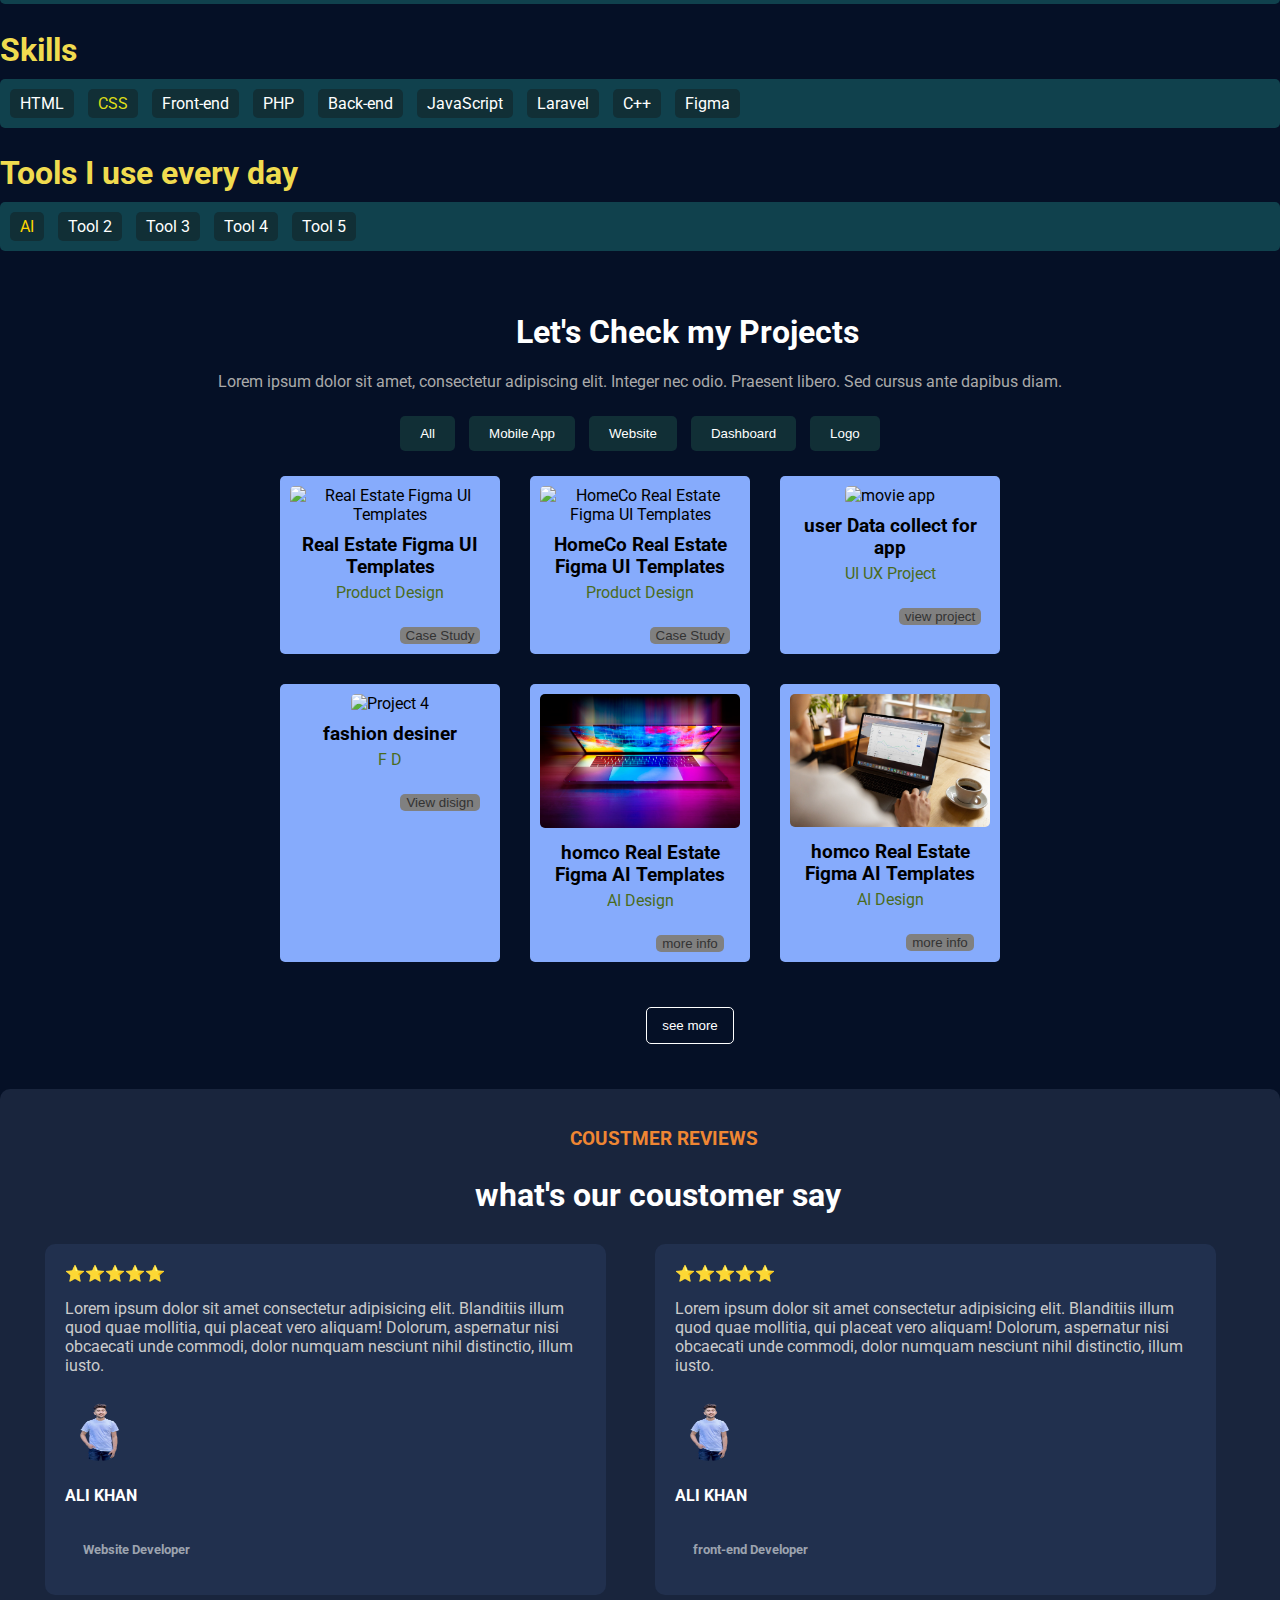
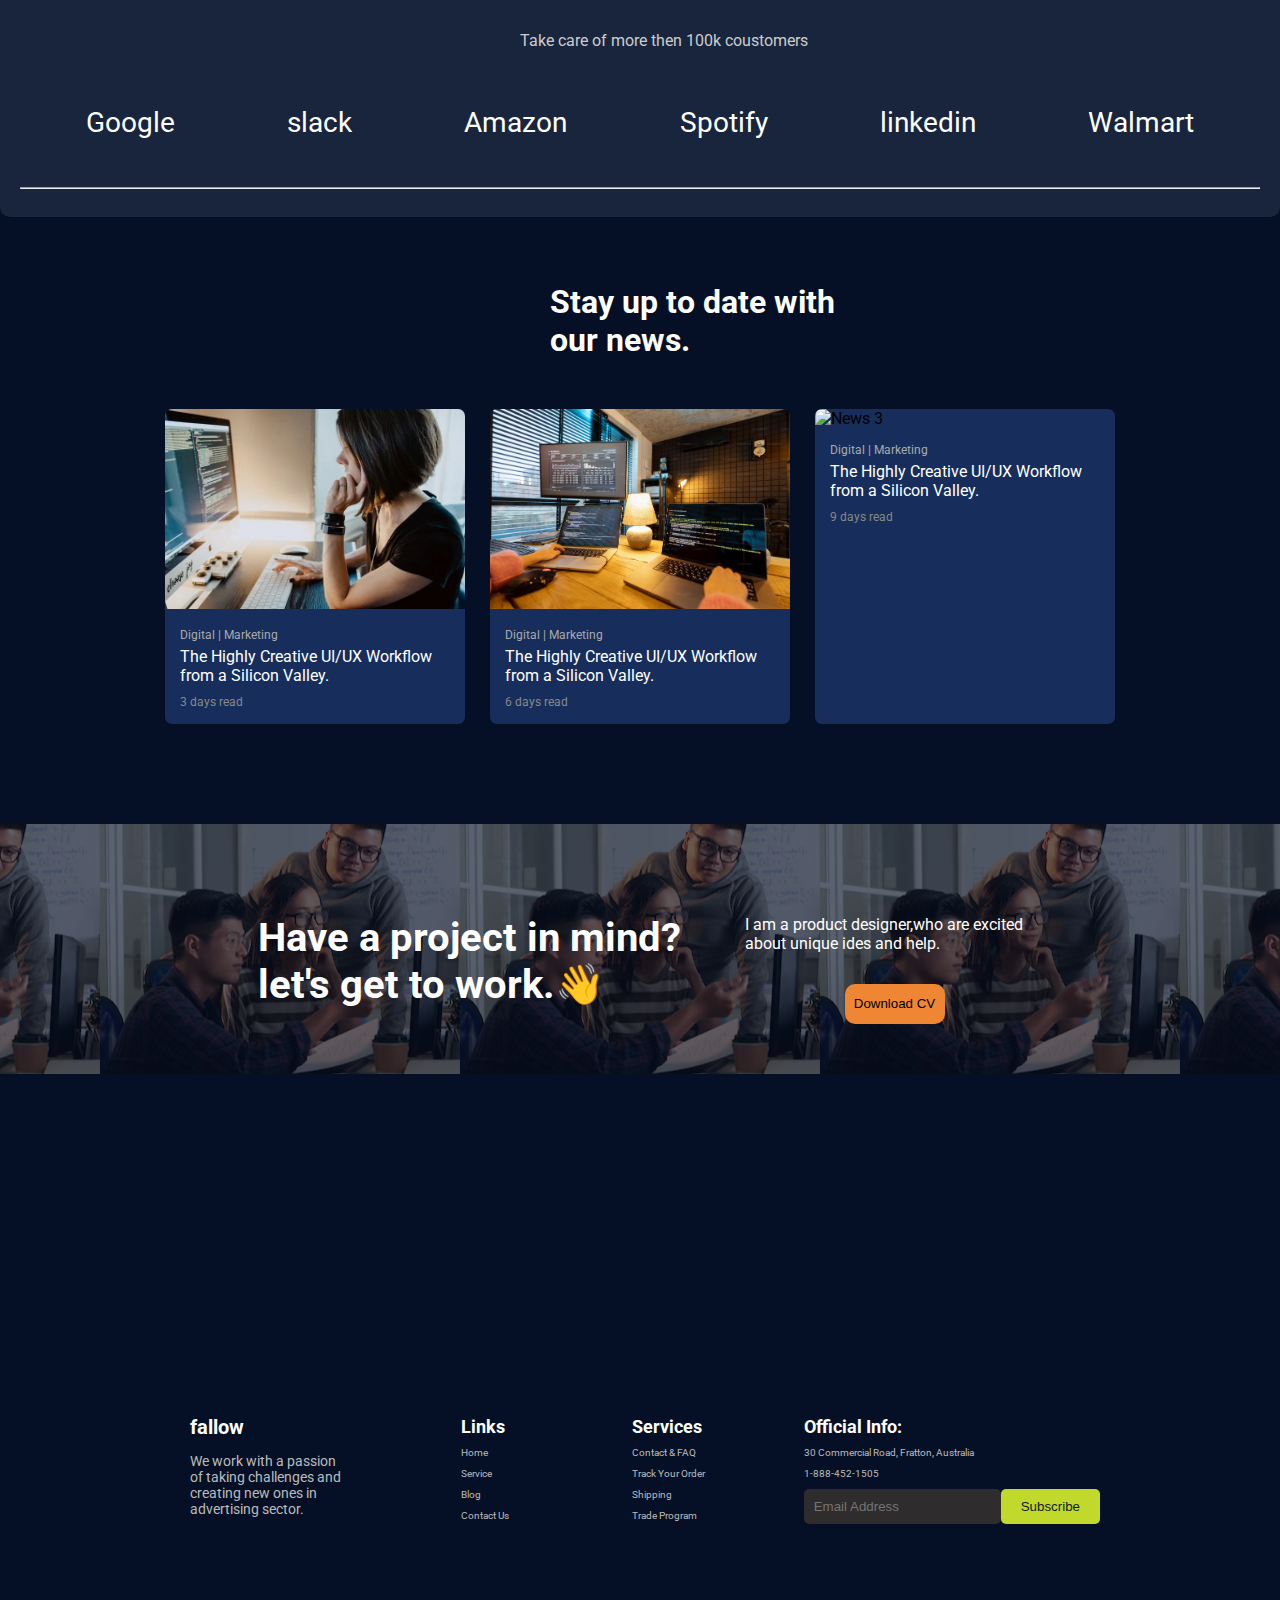
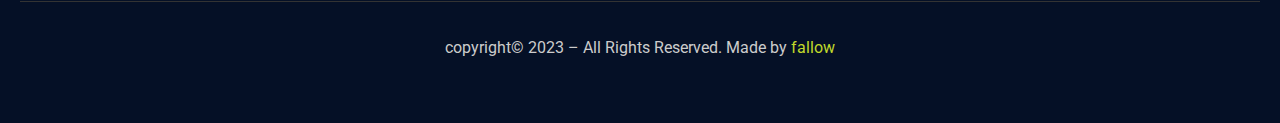
==== commit 1efcba91: "gghj" ====
--- a/index.html
+++ b/index.html
@@ -208,7 +208,7 @@
                   <p>Lorem ipsum dolor sit amet consectetur adipisicing elit. Blanditiis illum quod quae mollitia, qui placeat vero aliquam! Dolorum, aspernatur nisi obcaecati unde commodi, dolor numquam nesciunt nihil distinctio, illum iusto.</p>
                    <img src="images/img.png" alt="Ali">
                   <h4>ALI KHAN</h4>
-                  <h5>Website developer </h5>
+                  <h5>Website Developer </h5>
              </div>
              <div class="review">
                   <div class="stars">⭐⭐⭐⭐⭐</div>
@@ -218,7 +218,7 @@
                   <h5>front-end Developer </h5>
               </div>
          </div>
-            <div class="paragraph"><p>Take care of moer then 100k coustomers</p></div>
+            <div class="paragraph"><p>Take care of more then 100k coustomers</p></div>
             <div class="lgs">
                 <div>Google</div>
                 <div><i class="fa-brands fa-slack"></i>slack</div>
@@ -230,7 +230,7 @@
             <hr>    
       </div>
  </section>
-       <section>
+       <section class="news-section">
               <h2 class="news-last">Stay up to date with <br>our news.</h2>
               
     <div class="news-container">
--- a/style/style.css
+++ b/style/style.css
@@ -26,13 +26,18 @@
 
 .navbar li {
   display: inline-block;
-  color: #051026;
+  color:#051026;
   margin: 0 20px;
+  
 }
 
 .navbar li a {
   text-decoration: none;
   color: #051026;
+
+  &:hover{
+    color: darkorchid;
+  }
 }
 
 .header-btn {
@@ -41,6 +46,7 @@
   font-size: 10px;
   border-radius: 5px;
   padding: 10px 5px;
+  cursor: pointer;
 }
 button {
   background-color: yellow;
@@ -329,58 +335,63 @@
   color: silver;
   background-color: #21304e;
 }
-.news-last {
-  color: #ffffff;
-  padding: 40px 0px 0px 550px;
-}
-
-.news-container {
-  display: flex;
-  justify-content: center;
-  gap: 25px;
-  margin-top: 50px;
-}
-.news-card {
-  background-color: #172e5c;
-  border-radius: 7px;
-  overflow: hidden;
-  width: 300px;
-  text-align: left;
-}
-
-.news-card img {
-  width: 100%;
-  height: auto;
-}
-
-.news-card .content {
-  padding: 15px;
-}
-
-.news-card .category {
-  font-size: 12px;
-  color: #aaa;
-  margin-bottom: 5px;
-}
-
-.news-card .title {
-  color: #ffffff;
-  font-size: 16px;
-  margin-bottom: 10px;
-}
-.news-card .time {
-  font-size: 12px;
-  color: #888;
-}
+.news-section{
+  .news-last {
+    color: #ffffff;
+    padding: 40px 0px 0px 550px;
+  }
+  
+  .news-container {
+    display: flex;
+    justify-content: center;
+    gap: 25px;
+    margin-top: 50px;
+  }
+  .news-card {
+    background-color: #172e5c;
+    border-radius: 7px;
+    overflow: hidden;
+    width: 300px;
+    text-align: left;
+  }
+  
+  .news-card img {
+    width: 100%;
+    height: auto;
+  }
+  
+  .news-card .content {
+    padding: 15px;
+  }
+  
+  .news-card .category {
+    font-size: 12px;
+    color: #aaa;
+    margin-bottom: 5px;
+  }
+  
+  .news-card .title {
+    color: #ffffff;
+    font-size: 16px;
+    margin-bottom: 10px;
+  }
+  .news-card .time {
+    font-size: 12px;
+    color: #888;
+  }
+  
+}
+
 .downloads-container {
   background-color: #19253d;
   display: flex;
   height: 250px;
-  margin-top: 70px;
+  margin-top: 100px;
   background-image: url("../images/computer-science-student-explaining-his-creative-idea-friends-when-they-are-working-group-project_274689-27077.avif");
   background-position: center;
   object-fit: contain;
   opacity: 0.4;
+  
 }
 
 .downloads-container-text {
@@ -392,7 +403,7 @@
   gap: 4rem;
   margin-bottom: 100px;
   bottom: 200px;
-  /* font-size: 20px; */
+
 }
 
 .downloads-container-text h3 {
@@ -417,131 +428,132 @@
 .footer {
   background-color:#051026;
   padding: 50px 20px;
-  
-}
-
-.footer-container {
-  display: flex;
-  justify-content: space-between;
-  flex-wrap: wrap;
-  max-width: 900px;
-  margin: 0 auto;
-  font-size: 10px;
-}
-
-.footer-left {
-  flex: 1;
-  margin-right: 20px;
-}
-.footer-left h2{
-  color: #ffff;
-}
-
-
-.footer-left p {
-  color: #bbb;
-  font-size: 14px;
-}
-
-.social-icons {
-  margin-top: 20px;
-  color: #4a6b1d;
-}
-.fa-twitter:before{
+  .footer-container {
+    display: flex;
+    justify-content: space-between;
+    flex-wrap: wrap;
+    max-width: 900px;
+    margin: 0 auto;
+    font-size: 10px;
+  }
+  
+  .footer-left {
+    flex: 1;
+    margin-right: 20px;
+  }
+  .footer-left h2{
+    color: #ffff;
+  }
+  
+  
+  .footer-left p {
+    color: #bbb;
+    font-size: 14px;
+  }
+  
+  .social-icons {
+    margin-top: 20px;
+    color: #4a6b1d;
+  }
+  .fa-twitter:before{
+    background-color: #051026;
+    color: yellow;
+  }
+  .fa-facebook::before{
   background-color: #051026;
-  color: yellow;
-}
-.fa-facebook::before{
-background-color: #051026;
-}
-.fa-instagram:before{
-  background-color: #051026;
-}
-.fa-youtube:before{
-  background-color: #051026;
-}
-
-.social-icons a {
-  color: #bbb;
-  margin-right: 10px;
-  font-size: 20px;
-}
-.footer-center{
-  margin-left: 100px;
-}
-.footer-center, .footer-right {
-  flex: 1;
-  margin-right: 20px;
-}
-
-.footer-center h3, .footer-right h3 {
-  font-size: 18px;
-  margin-bottom: 10px;
-  color: #fff;
-}
-
-.footer-center ul, .footer-right ul {
-  list-style: none;
-  padding: 0;
-}
-
-.footer-center ul li, .footer-right ul li {
-  margin-bottom: 10px;
-}
-
-.footer-center ul li a, .footer-right ul li a {
-  color: #bbb;
-  text-decoration: none;
-}
-
-.footer-info {
-  flex: 1;
-}
-
-.footer-info h3 {
-  font-size: 18px;
-  margin-bottom: 10px;
-  color: #fff;
-}
-
-.footer-info p {
-  color: #bbb;
-  margin-bottom: 10px;
-}
-
-.newsletter {
-  display: flex;
-  align-items: center;
-}
-
-.newsletter input[type="email"] {
-  padding: 10px;
-  margin-right: 10px;
-  border: none;
-  border-radius: 5px;
-  color:rgb(71, 71, 71);
-  background-color:rgb(46, 44, 44);
-}
-
-.newsletter button {
-  padding: 10px 20px;
-  background-color: #c0d92b;
-  border: none;
-  border-radius: 5px;
-  color: #121820;
-  cursor: pointer;
-  margin: -10px;
-}
-
-.footer-bottom {
-  text-align: center;
-  margin-top: 40px;
-  border-top: 1px solid #333;
-  padding-top: 20px;
-  color: #bbb;
-}
-
-.footer-bottom a {
-  color: #c0d92b;
-  text-decoration: none;
-}+  }
+  .fa-instagram:before{
+    background-color: #051026;
+  }
+  .fa-youtube:before{
+    background-color: #051026;
+  }
+  
+  .social-icons a {
+    color: #bbb;
+    margin-right: 10px;
+    font-size: 20px;
+  }
+  .footer-center{
+    margin-left: 100px;
+  }
+  .footer-center, .footer-right {
+    flex: 1;
+    margin-right: 20px;
+  }
+  
+  .footer-center h3, .footer-right h3 {
+    font-size: 18px;
+    margin-bottom: 10px;
+    color: #fff;
+  }
+  
+  .footer-center ul, .footer-right ul {
+    list-style: none;
+    padding: 0;
+  }
+  
+  .footer-center ul li, .footer-right ul li {
+    margin-bottom: 10px;
+  }
+  
+  .footer-center ul li a, .footer-right ul li a {
+    color: #bbb;
+    text-decoration: none;
+  }
+  
+  .footer-info {
+    flex: 1;
+  }
+  
+  .footer-info h3 {
+    font-size: 18px;
+    margin-bottom: 10px;
+    color: #fff;
+  }
+  
+  .footer-info p {
+    color: #bbb;
+    margin-bottom: 10px;
+  }
+  
+  .newsletter {
+    display: flex;
+    align-items: center;
+  }
+  
+  .newsletter input[type="email"] {
+    padding: 10px;
+    margin-right: 10px;
+    border: none;
+    border-radius: 5px;
+    color:rgb(71, 71, 71);
+    background-color:rgb(46, 44, 44);
+  }
+  
+  .newsletter button {
+    padding: 10px 20px;
+    background-color: #c0d92b;
+    border: none;
+    border-radius: 5px;
+    color: #121820;
+    cursor: pointer;
+    margin: -10px;
+  }
+  
+  .footer-bottom {
+    text-align: center;
+    margin-top: 40px;
+    border-top: 1px solid #333;
+    padding-top: 20px;
+    color: #bbb;
+    
+  }
+  
+  .footer-bottom a {
+    color: #c0d92b;
+    text-decoration: none;
+  }
+  
+}
+
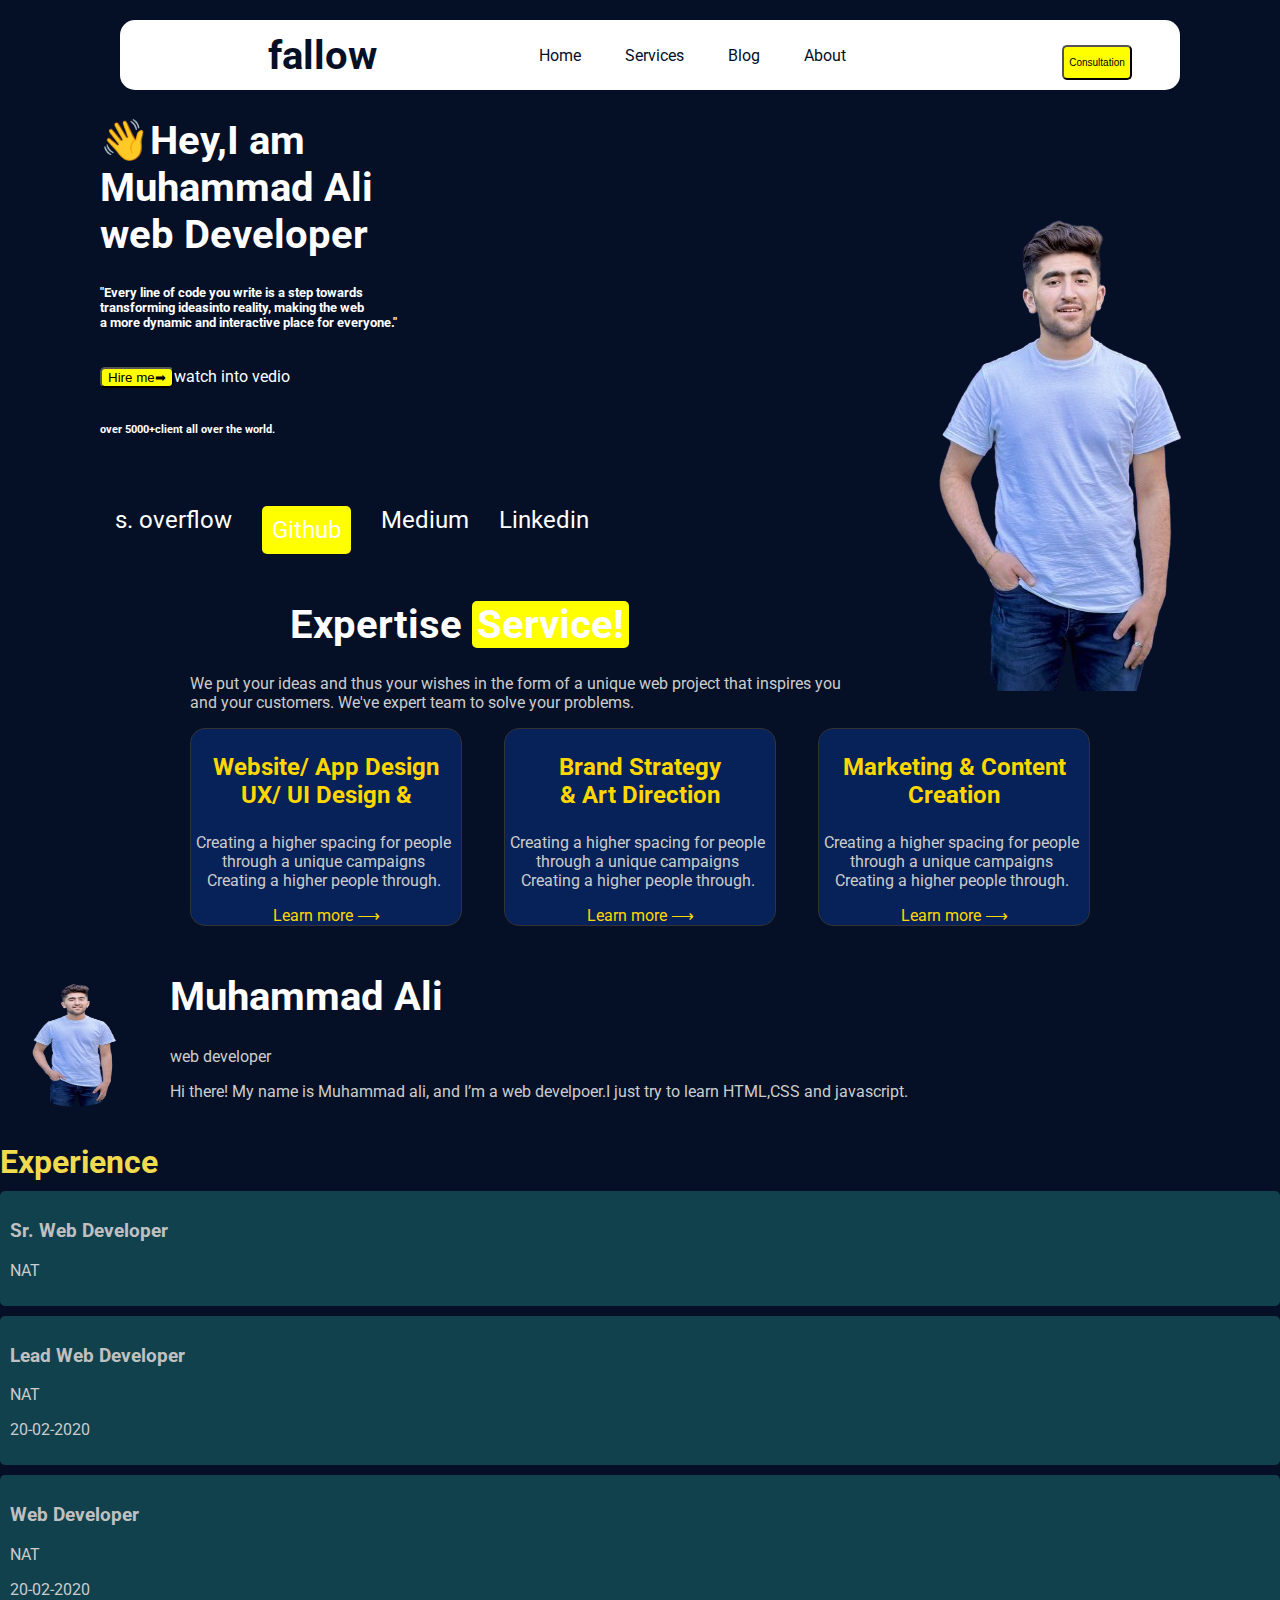
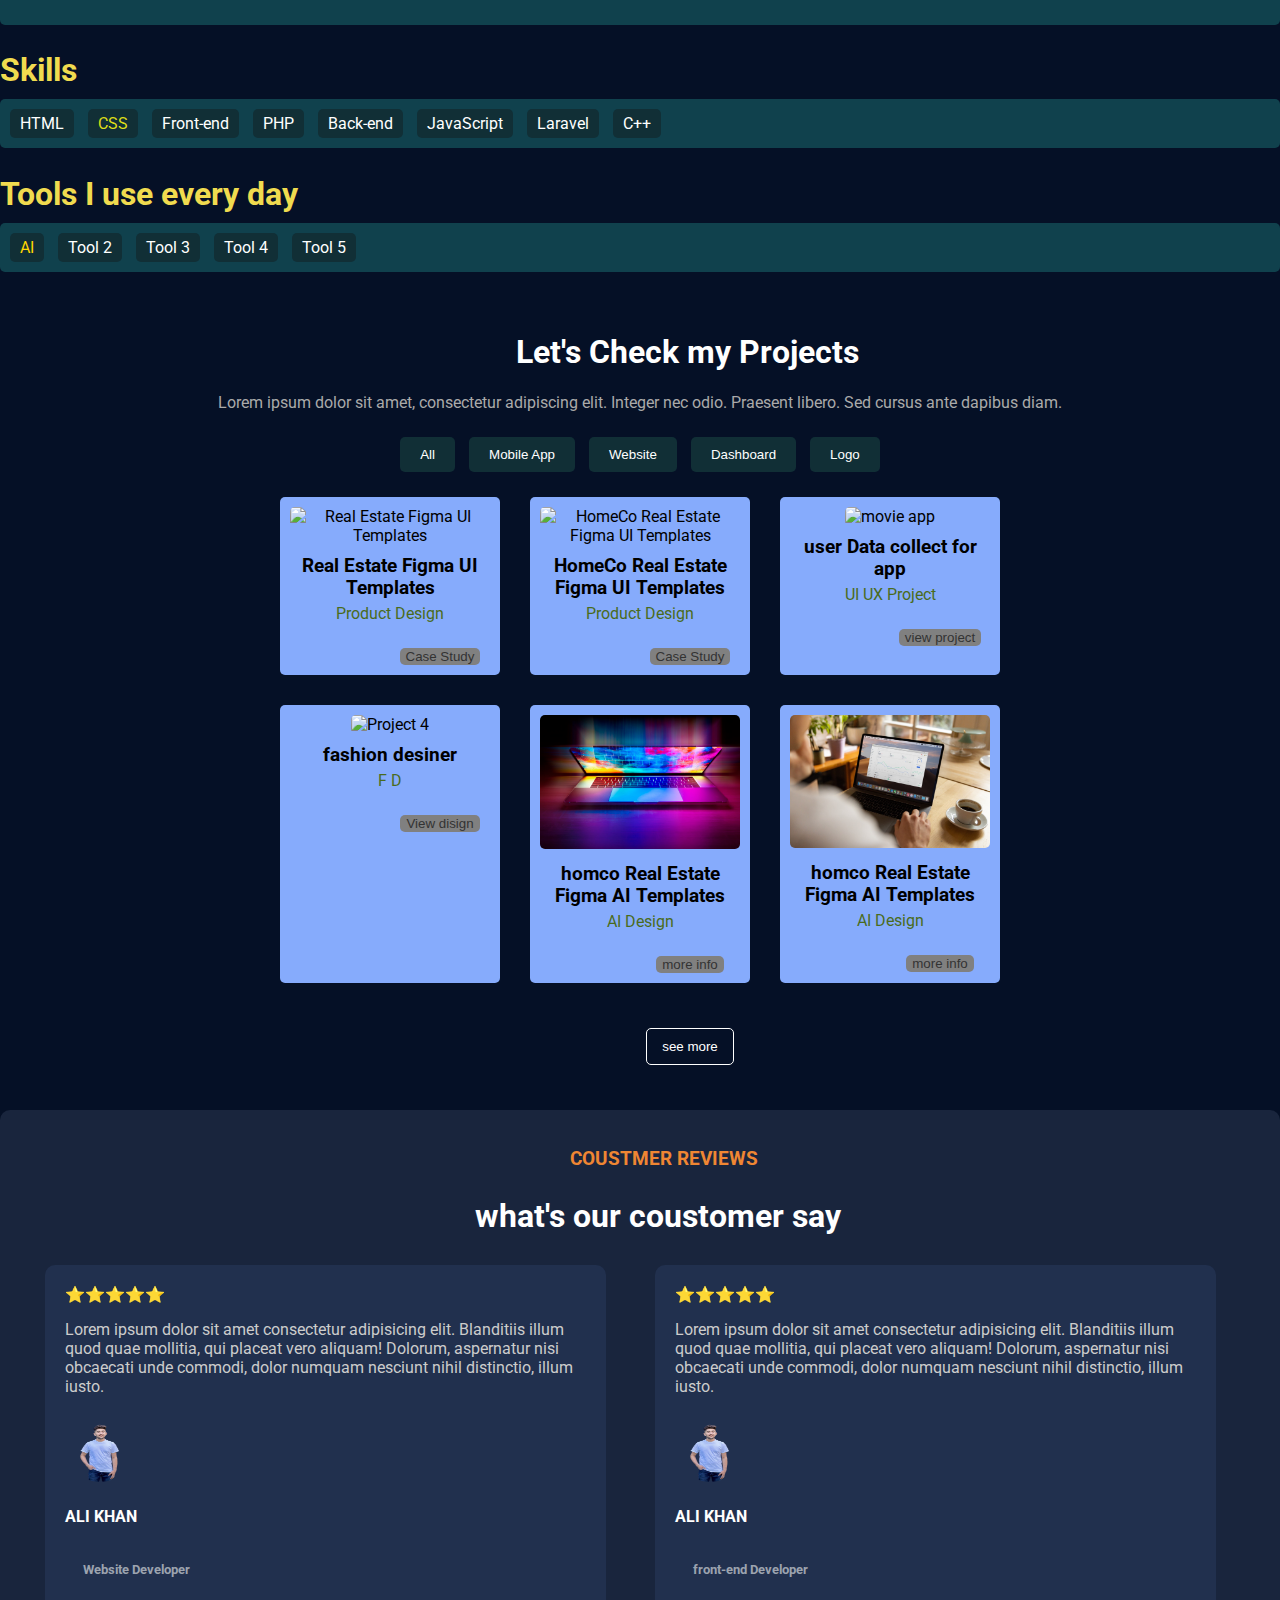
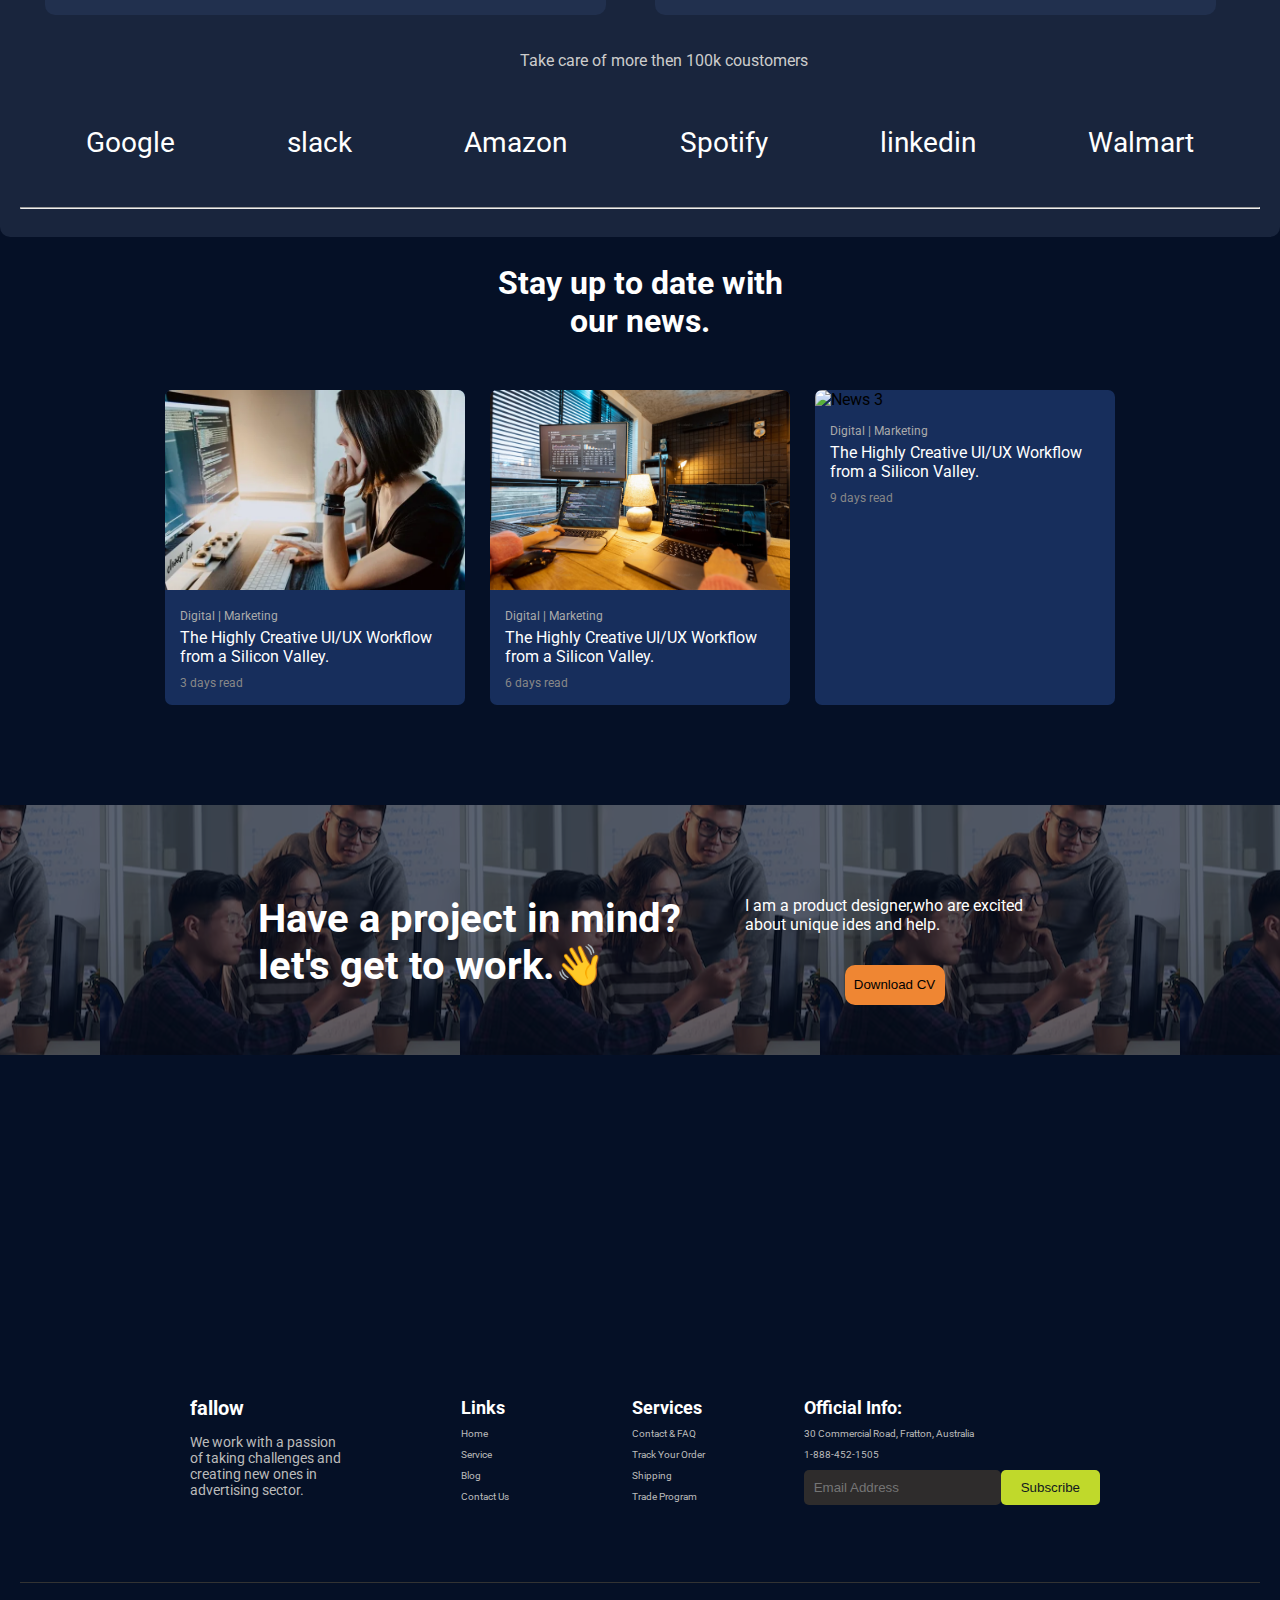
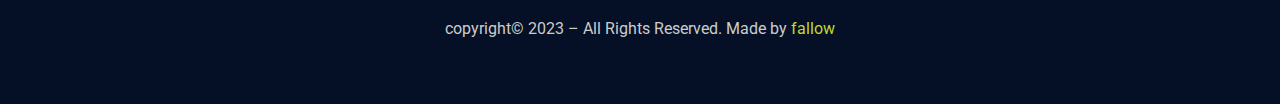
==== commit 4110b0fd: "using repnsiveness" ====
--- a/index.html
+++ b/index.html
@@ -1,45 +1,59 @@
 <!DOCTYPE html>
 <html lang="en">
+
 <head>
     <link rel="preconnect" href="https://fonts.googleapis.com">
-<link rel="preconnect" href="https://fonts.gstatic.com" crossorigin>
-<link href="https://fonts.googleapis.com/css2?family=Noto+Sans:ital,wght@0,100..900;1,100..900&family=Poppins:ital,wght@0,200;0,300;0,400;0,500;0,600;0,700;0,800;1,200;1,300;1,400;1,500;1,600;1,700;1,800&family=Roboto:ital,wght@0,100;0,300;0,400;0,500;0,700;0,900;1,100;1,300;1,400;1,500;1,700;1,900&display=swap" rel="stylesheet">
+    <link rel="preconnect" href="https://fonts.gstatic.com" crossorigin>
+    <link
+        href="https://fonts.googleapis.com/css2?family=Noto+Sans:ital,wght@0,100..900;1,100..900&family=Poppins:ital,wght@0,200;0,300;0,400;0,500;0,600;0,700;0,800;1,200;1,300;1,400;1,500;1,600;1,700;1,800&family=Roboto:ital,wght@0,100;0,300;0,400;0,500;0,700;0,900;1,100;1,300;1,400;1,500;1,700;1,900&display=swap"
+        rel="stylesheet">
     <meta charset="UTF-8">
     <meta name="viewport" content="width=device-width, initial-scale=1.0">
     <link rel="stylesheet" href="style/style.css">
-    <link rel="stylesheet" href="https://cdnjs.cloudflare.com/ajax/libs/font-awesome/6.6.0/css/all.min.css" integrity="sha512-Kc323vGBEqzTmouAECnVceyQqyqdsSiqLQISBL29aUW4U/M7pSPA/gEUZQqv1cwx4OnYxTxve5UMg5GT6L4JJg==" crossorigin="anonymous" referrerpolicy="no-referrer" />
+    <link rel="stylesheet" href="https://cdnjs.cloudflare.com/ajax/libs/font-awesome/6.6.0/css/all.min.css"
+        integrity="sha512-Kc323vGBEqzTmouAECnVceyQqyqdsSiqLQISBL29aUW4U/M7pSPA/gEUZQqv1cwx4OnYxTxve5UMg5GT6L4JJg=="
+        crossorigin="anonymous" referrerpolicy="no-referrer" />
 
     <title>MY protfolio</title>
 
 </head>
+
 <body>
     <!-- Header here -->
-     <header>
+    <header>
         <nav class="navbar">
             <div>
                 <h1>fallow</h1>
             </div>
-            <ul>
-                <li><a href="#">Home</a></li>
-                <li><a href="#">Services</a></li>
-                <li><a href="#">Blog</a></li>
-                <li><a href="#">About</a></li>
-            </ul>
+            <div class="nav-links">
+                <ul>
+                    <li><a href="#">Home</a></li>
+                    <li><a href="#">Services</a></li>
+                    <li><a href="#">Blog</a></li>
+                    <li><a href="#">About</a></li>
+                </ul>
+               
+            </div>
             <button class="header-btn">Consultation <i class="fa-solid fa-arrow-right"></i></button>
+           <div class="menu-bar">
+                <i class="fa-solid fa-bars"></i>
+            </div>
+
         </nav>
-     </header>
-
-    <section>
+    </header>
+<!-- about section here-->
+     <section> 
         <div class="about">
-            <img src="./images/img.png" alt="profile image" style="float:right">
-            <div><h1>👋Hey,I am<br>Muhammad Ali<br>web Developer</h1></div>
+            <img src="./images/img.png" alt="profile image" style="float:right" class="about-img">
+            <div class="H1-here"><h1>👋Hey,I am<br>Muhammad Ali<br>web Developer</h1></div>
             <div><p><h5>"Every line of code you write is a step towards<br> transforming ideasinto reality, making the web<br> a more dynamic and interactive place for everyone."</h5></p></div>
             <div><button>Hire me➡</button><a href="#"><i class='bx bx-play-circle'></i></a><span>watch into vedio</span></div>
             <div><h6>over 5000+client all over the world.</h6></div>
 
         </div>
     </section>
-    <section>
+    <!-- social-media section here -->
+      <section>
         <div class="social-media">
             <a href="https://stackoverflow.com"class="stackoverflow"><iclass="fab-stack-overflow"></i>s. overflow</a>
             <a href="https://github.com"class="github"><iclass="fabfa-github"></i> Github</a>
@@ -50,8 +64,9 @@
         </div>
 
     </section>
-
-    <section>
+    <!-- container section here -->
+
+       <section>
         <div class="container">
             <h1>Expertise <span class="highlight">Service!</span></h1>
             <p>We put your ideas and thus your wishes in the form of a unique web project that inspires you and your customers. We've expert team to solve your problems.</p>
@@ -77,14 +92,15 @@
         </div>
 
     </section>
-    <section>
+    <!-- resume section here -->
+     <section>  
         
         <div class="resume-header">
             <img src="images/img.png" alt="Muhammad ali">
             <div>
-                <h1>Muhammad Ali</h1>
-                <p>web developer</p>
-                <p>Hi there! My name is Muhammad ali, and I’m a web develpoer.I just try to learn HTML,CSS and javascript.</p>
+                <h1 class="h1-here">Muhammad Ali</h1>
+                <p class="p-here">web developer</p>
+                <p class="p-here">Hi there! My name is Muhammad ali, and I’m a web develpoer.I just try to learn HTML,CSS and javascript.</p>
             </div>
         </div>
 
@@ -117,7 +133,6 @@
                 <span>JavaScript</span>
                 <span>Laravel</span>
                 <span>C++</span>
-                <span>Figma</span>
             </div>
         </div>
 
@@ -134,9 +149,8 @@
     </div>
 
     </section>
-
-
-    <section>
+    <!-- container class here -->
+    <section>  
         <div class="container">
             <div class="projects-header">
                 <h1>Let's Check my Projects</h1>
@@ -197,8 +211,8 @@
     
                
         
-
-    </section>
+     <!--new container section  -->
+     </section>         
        <div class="container-new">
            <h3>COUSTMER REVIEWS</h3>
            <h2 class="intro">what's our coustomer say </h2>
@@ -220,16 +234,17 @@
          </div>
             <div class="paragraph"><p>Take care of more then 100k coustomers</p></div>
             <div class="lgs">
-                <div>Google</div>
-                <div><i class="fa-brands fa-slack"></i>slack</div>
-                <div>Amazon</div>
-                <div><i class="fa-brands fa-spotify"></i>Spotify</div>
-                <div>linkedin<i class="fa-brands fa-linkedin"></i></div>
-                <div>Walmart</div>
+                <div class="google">Google</div>
+                <div class="slack"><i class="fa-brands fa-slack"></i>slack</div>
+                <div class="amazon">Amazon</div>
+                <div class="spotify"><i class="fa-brands fa-spotify"></i>Spotify</div>
+                <div class="linkedin"><i class="fa-brands fa-linkedin"></i>linkedin</div>
+                <div class="Walmart">Walmart</div>
             </div>
             <hr>    
       </div>
- </section>
+      <!-- news section here -->
+  </section>
        <section class="news-section">
               <h2 class="news-last">Stay up to date with <br>our news.</h2>
               
@@ -263,8 +278,8 @@
     </div>
      </section>
 
-
-     <section>
+     <!-- download section here -->
+      <section> 
         <div class="downloads-container">
         </div>
         <div class="downloads-container-text">
@@ -274,7 +289,7 @@
                 <button class="Download-button">Download CV</i></button>
             </div>
         </div>
-     </section>
+     </section> 
      <footer class="footer">
         <div class="footer-container">
             <div class="footer-left">
@@ -321,6 +336,6 @@
             <p> copyright&copy; 2023 – All Rights Reserved. Made by <a href="#">fallow</a></p>
         </div>
     </footer>
- 
+  
 </body>
-</html>+</html>
--- a/style/style.css
+++ b/style/style.css
@@ -19,6 +19,13 @@
   justify-content: space-around;
   height: 70px;
 }
+.menu-bar {
+  font-size: 35px;
+  display: none;
+  &:hover {
+    color: rgb(72, 218, 218);
+  }
+}
 
 .navbar h1 {
   color: #051026;
@@ -26,17 +33,16 @@
 
 .navbar li {
   display: inline-block;
-  color:#051026;
+  color: #051026;
   margin: 0 20px;
-  
 }
 
 .navbar li a {
   text-decoration: none;
   color: #051026;
 
-  &:hover{
-    color: darkorchid;
+  &:hover {
+    color: rgb(49, 204, 204);
   }
 }
 
@@ -47,11 +53,19 @@
   border-radius: 5px;
   padding: 10px 5px;
   cursor: pointer;
+  &:hover {
+    background-color: rgb(81, 170, 170);
+    color: #ffffff;
+  }
 }
 button {
   background-color: yellow;
   margin: 15px 0px 0px 100px;
   border-radius: 5px;
+  &:hover {
+    background-color: silver;
+    color: white;
+  }
 }
 h1 {
   color: white;
@@ -74,8 +88,6 @@
     color: orangered;
   } */
 
-.about img {
-}
 span {
   color: white;
 }
@@ -116,6 +128,7 @@
 .services {
   display: flex;
   justify-content: space-between;
+  flex-wrap: wrap;
 }
 .service {
   background-color: #062258;
@@ -124,6 +137,11 @@
   padding: 0cm;
   width: 30%;
   text-align: center;
+  transition: transform 0.3s ease, box-shadow 0.3s ease;
+  &:hover {
+    transform: scale(1.05);
+    box-shadow: 0px 4px 15px rgba(95, 185, 181, 0.4);
+  }
 }
 .service-icon {
   font-size: 2em;
@@ -167,8 +185,9 @@
   height: 150px;
   margin-right: 20px;
 }
-.resume-header h1 {
-  margin: 0;
+
+.h1-here {
+  padding: 0px 100px 0 0;
 }
 .experience,
 .skills,
@@ -178,6 +197,13 @@
 h2 {
   color: #f0db4f;
   margin-bottom: 10px;
+}
+.experience-item {
+  transition: transform 0.3s ease, box-shadow 0.3s ease;
+  &:hover {
+    transform: scale(1.05);
+    box-shadow: 0px 4px 15px rgba(29, 16, 32, 0.4);
+  }
 }
 .experience-item,
 .skills-item,
@@ -223,6 +249,9 @@
   margin: 5px;
   border-radius: 5px;
   cursor: pointer;
+  &:hover {
+    background-color: darkgoldenrod;
+  }
 }
 .projects {
   display: flex;
@@ -236,6 +265,11 @@
   border-radius: 5px;
   width: 200px;
   text-align: center;
+  transition: transform 0.3s ease, box-shadow 0.3s ease;
+  &:hover {
+    transform: scale(1.05);
+    box-shadow: 0px 4px 15px rgba(229, 222, 231, 0.4);
+  }
 }
 .project-item img {
   width: 100%;
@@ -254,6 +288,10 @@
   border: none;
   border-radius: 5px;
   cursor: pointer;
+  &:hover {
+    background-color: darkgoldenrod;
+    color: #ffffff;
+  }
 }
 .skills-item .span {
   color: rgb(221, 221, 24);
@@ -322,6 +360,9 @@
   border: none;
   padding: 10px 15px;
   border: 1px solid;
+  &:hover {
+    background-color: darkgoldenrod;
+  }
 }
 .lgs {
   color: white;
@@ -331,18 +372,60 @@
   padding: 40px 10px;
   font-size: 28px;
 }
+
+.google {
+  &:hover {
+    color: rgb(49, 204, 204);
+  }
+  cursor: pointer;
+}
 .fa-brands {
   color: silver;
   background-color: #21304e;
-}
-.news-section{
+  &:hover {
+    color: rgb(49, 204, 204);
+  }
+}
+.slack {
+  &:hover {
+    color: rgb(49, 204, 204);
+  }
+  cursor: pointer;
+}
+.amazon {
+  &:hover {
+    color: rgb(49, 204, 204);
+  }
+  cursor: pointer;
+}
+.spotify {
+  &:hover {
+    color: rgb(49, 204, 204);
+  }
+  cursor: pointer;
+}
+.linkedin {
+  &:hover {
+    color: rgb(49, 204, 204);
+  }
+  cursor: pointer;
+}
+.Walmart {
+  &:hover {
+    color: rgb(49, 204, 204);
+  }
+  cursor: pointer;
+}
+.news-section {
   .news-last {
     color: #ffffff;
-    padding: 40px 0px 0px 550px;
-  }
-  
+    padding: 0px;
+    text-align: center;
+  }
+
   .news-container {
     display: flex;
+    flex-wrap: wrap;
     justify-content: center;
     gap: 25px;
     margin-top: 50px;
@@ -353,23 +436,28 @@
     overflow: hidden;
     width: 300px;
     text-align: left;
-  }
-  
+    transition: transform 0.3s ease, box-shadow 0.3s ease;
+    &:hover {
+      transform: scale(1.053);
+      box-shadow: 0px 4px 15px rgba(131, 224, 122, 0.4);
+    }
+  }
+
   .news-card img {
     width: 100%;
     height: auto;
   }
-  
+
   .news-card .content {
     padding: 15px;
   }
-  
+
   .news-card .category {
     font-size: 12px;
     color: #aaa;
     margin-bottom: 5px;
   }
-  
+
   .news-card .title {
     color: #ffffff;
     font-size: 16px;
@@ -379,7 +467,6 @@
     font-size: 12px;
     color: #888;
   }
-  
 }
 
 .downloads-container {
@@ -391,7 +478,6 @@
   background-position: center;
   object-fit: contain;
   opacity: 0.4;
-  
 }
 
 .downloads-container-text {
@@ -403,7 +489,6 @@
   gap: 4rem;
   margin-bottom: 100px;
   bottom: 200px;
-
 }
 
 .downloads-container-text h3 {
@@ -415,7 +500,6 @@
 
 .question {
   color: white;
-
 }
 .Download-button {
   background-color: #ef8633;
@@ -426,7 +510,7 @@
   text-align: center;
 }
 .footer {
-  background-color:#051026;
+  background-color: #051026;
   padding: 50px 20px;
   .footer-container {
     display: flex;
@@ -436,101 +520,105 @@
     margin: 0 auto;
     font-size: 10px;
   }
-  
+
   .footer-left {
     flex: 1;
     margin-right: 20px;
   }
-  .footer-left h2{
+  .footer-left h2 {
     color: #ffff;
   }
-  
-  
+
   .footer-left p {
     color: #bbb;
     font-size: 14px;
   }
-  
+
   .social-icons {
     margin-top: 20px;
     color: #4a6b1d;
   }
-  .fa-twitter:before{
+  .fa-twitter:before {
     background-color: #051026;
     color: yellow;
   }
-  .fa-facebook::before{
-  background-color: #051026;
-  }
-  .fa-instagram:before{
+  .fa-facebook::before {
     background-color: #051026;
   }
-  .fa-youtube:before{
+  .fa-instagram:before {
     background-color: #051026;
   }
-  
+  .fa-youtube:before {
+    background-color: #051026;
+  }
+
   .social-icons a {
     color: #bbb;
     margin-right: 10px;
     font-size: 20px;
   }
-  .footer-center{
+  .footer-center {
     margin-left: 100px;
   }
-  .footer-center, .footer-right {
+  .footer-center,
+  .footer-right {
     flex: 1;
     margin-right: 20px;
   }
-  
-  .footer-center h3, .footer-right h3 {
+
+  .footer-center h3,
+  .footer-right h3 {
     font-size: 18px;
     margin-bottom: 10px;
     color: #fff;
   }
-  
-  .footer-center ul, .footer-right ul {
+
+  .footer-center ul,
+  .footer-right ul {
     list-style: none;
     padding: 0;
   }
-  
-  .footer-center ul li, .footer-right ul li {
+
+  .footer-center ul li,
+  .footer-right ul li {
     margin-bottom: 10px;
   }
-  
-  .footer-center ul li a, .footer-right ul li a {
+
+  .footer-center ul li a,
+  .footer-right ul li a {
     color: #bbb;
     text-decoration: none;
   }
-  
+
   .footer-info {
     flex: 1;
   }
-  
+
   .footer-info h3 {
     font-size: 18px;
     margin-bottom: 10px;
     color: #fff;
   }
-  
+
   .footer-info p {
     color: #bbb;
     margin-bottom: 10px;
   }
-  
+
   .newsletter {
     display: flex;
     align-items: center;
   }
-  
+
   .newsletter input[type="email"] {
     padding: 10px;
     margin-right: 10px;
     border: none;
     border-radius: 5px;
-    color:rgb(71, 71, 71);
-    background-color:rgb(46, 44, 44);
-  }
-  
+    color: rgb(71, 71, 71);
+    background-color: rgb(46, 44, 44);
+  }
+
   .newsletter button {
     padding: 10px 20px;
     background-color: #c0d92b;
@@ -540,20 +628,307 @@
     cursor: pointer;
     margin: -10px;
   }
-  
+
   .footer-bottom {
     text-align: center;
     margin-top: 40px;
     border-top: 1px solid #333;
     padding-top: 20px;
     color: #bbb;
-    
-  }
-  
+  }
+
   .footer-bottom a {
     color: #c0d92b;
     text-decoration: none;
   }
-  
-}
-
+}
+/* respnsiveness here */
+
+@media (min-width: 360px) and (max-width: 767px) {
+  /* header section here */
+  .navbar h1 {
+    color: #051026;
+    padding: 0px;
+  }
+
+  .nav-links {
+    display: none;
+  }
+  .menu-bar {
+    display: block;
+  }
+  .header-btn {
+    display: none;
+  }
+  /* about section here */
+
+  .about-img {
+    display: none;
+  }
+  .H1-here {
+    font-size: 15px;
+  }
+  /* social media section hear */
+  .social-media {
+    font-size: 10px;
+    display: flex;
+    margin: 70px 0 0 100px;
+    display: none;
+  }
+
+  /* container section here */
+  .container h1 {
+    font-size: 21px;
+  }
+  .container p {
+    font-size: 15px;
+  }
+  .service {
+    flex-wrap: wrap;
+    flex-direction: column;
+  }
+  /* resume section here */
+  .h1-here {
+    font-size: 23px;
+    text-align: start;
+  }
+  .p-here {
+    font-size: 15px;
+    text-align: start;
+  }
+  .experience h2 {
+    font-size: 20px;
+  }
+  .experience-item h3 {
+    font-size: 12px;
+  }
+  .skills h2 {
+    font-size: 20px;
+  }
+  .skills-item {
+    font-size: 8px;
+  }
+  .tools h2 {
+    font-size: 20px;
+  }
+  .tools-item {
+    font-size: 11px;
+  }
+  /* container class here */
+  .projects-header h1 {
+    font-size: 10px;
+  }
+  .projects-header p {
+    font-size: 13px;
+  }
+  .filter-buttons {
+    font-size: 3px;
+  }
+  .projects {
+    flex-direction: column;
+    justify-content: center;
+    align-content: center;
+  }
+  .project-item {
+    width: 300px;
+  }
+  /* container new here */
+  .container-new h2 {
+    font-size: 19px;
+    margin: 0px;
+    text-align: center;
+  }
+
+  .container-new h3 {
+    font-size: 18px;
+    padding: 0px;
+    text-align: center;
+  }
+
+  .new-content {
+    width: 100%;
+    justify-content: center;
+  }
+  .paragraph {
+    padding: 0px;
+    text-align: center;
+  }
+  .lgs {
+    font-size: 18px;
+  }
+  /* news section here */
+  .news-container {
+    align-content: center;
+    justify-content: center;
+  }
+  .news-section {
+    .news-last {
+      color: #ffffff;
+      padding: 0px;
+      text-align: center;
+      font-size: 18px;
+    }
+  }
+  .news-section {
+    .news-container {
+      flex-direction: column;
+      justify-content: center;
+      gap: 25px;
+    }
+  }
+  /* download section here */
+  .downloads-container {
+    background-color: #19253d;
+    display: flex;
+    height: 240px;
+    margin-top: 100px;
+    background-image: url(../images/computer-science-student-explaining-his-creative-idea-friends-when-they-are-working-group-project_274689-27077.avif);
+    background-position: center;
+    object-fit: contain;
+    opacity: 0.4;
+  }
+  .downloads-container-text h3 {
+    margin-left: 20px;
+    font-size: 12px;
+  }
+  .Download-button {
+    margin-right: 20px;
+  }
+  .prg {
+    font-size: 10px;
+  }
+  /* footer section here */
+}
+
+@media (min-width: 768px) and (max-width: 1024px) {
+  /* header here */
+  .navbar h1 {
+    color: #051026;
+    padding: 0px;
+  }
+  .nav-links {
+    display: none;
+  }
+  .menu-bar {
+    display: block;
+  }
+  .header-btn {
+    display: none;
+  }
+  /* about section here */
+  .about-img {
+    width: 300px;
+  }
+  .H1-here {
+    font-size: 18px;
+  }
+  /* social media section hear */
+  .social-media {
+    font-size: 22px;
+  }
+  /* container section  here */
+  .container h1 {
+    font-size: 23px;
+  }
+  /* resume section here */
+  .h1-here {
+    font-size: 23px;
+    text-align: start;
+  }
+  .p-here {
+    font-size: 15px;
+    text-align: start;
+  }
+  .experience h2 {
+    font-size: 22px;
+  }
+  .skills h2 {
+    font-size: 22px;
+  }
+  .tools h2 {
+    font-size: 22px;
+  }
+  /* container class here */
+  .projects-header h1 {
+    font-size: 23px;
+  }
+  .projects-header p {
+    font-size: 15px;
+  }
+  .filter-buttons {
+    font-size: 5px;
+  }
+  .projects {
+    padding: 100px;
+    justify-content: center;
+    align-content: center;
+  }
+
+  .project-item {
+    width: 180px;
+  }
+  /* container new here */
+  .container-new h2 {
+    font-size: 21px;
+    margin: 0px;
+    text-align: center;
+  }
+
+  .container-new h3 {
+    font-size: 20px;
+    padding: 0px;
+    text-align: center;
+  }
+
+  .new-content {
+    width: 100%;
+    justify-content: center;
+  }
+  .paragraph {
+    padding: 0px;
+    text-align: center;
+  }
+  .lgs {
+    font-size: 23px;
+  }
+  /* news section here */
+  .news-container {
+    align-content: center;
+    justify-content: center;
+  }
+  .news-section {
+    .news-last {
+      color: #ffffff;
+      padding: 70pxpx;
+      text-align: center;
+      font-size: 28px;
+    }
+  }
+  .news-section {
+    .news-container {
+      flex-direction: column;
+      justify-content: center;
+      gap: 25px;
+    }
+  }
+  /* download section here */
+  .downloads-container {
+    background-color: #19253d;
+    display: flex;
+    height: 240px;
+    /* margin-top: 100px; */
+    background-image: url(../images/computer-science-student-explaining-his-creative-idea-friends-when-they-are-working-group-project_274689-27077.avif);
+    background-position: center;
+    object-fit: contain;
+    opacity: 0.4;
+  }
+  .downloads-container-text h3 {
+    font-size: 25px;
+  }
+  .prg {
+    font-size: 15px;
+  }
+  .Download-button {
+    font-size: 12px;
+  }
+}
